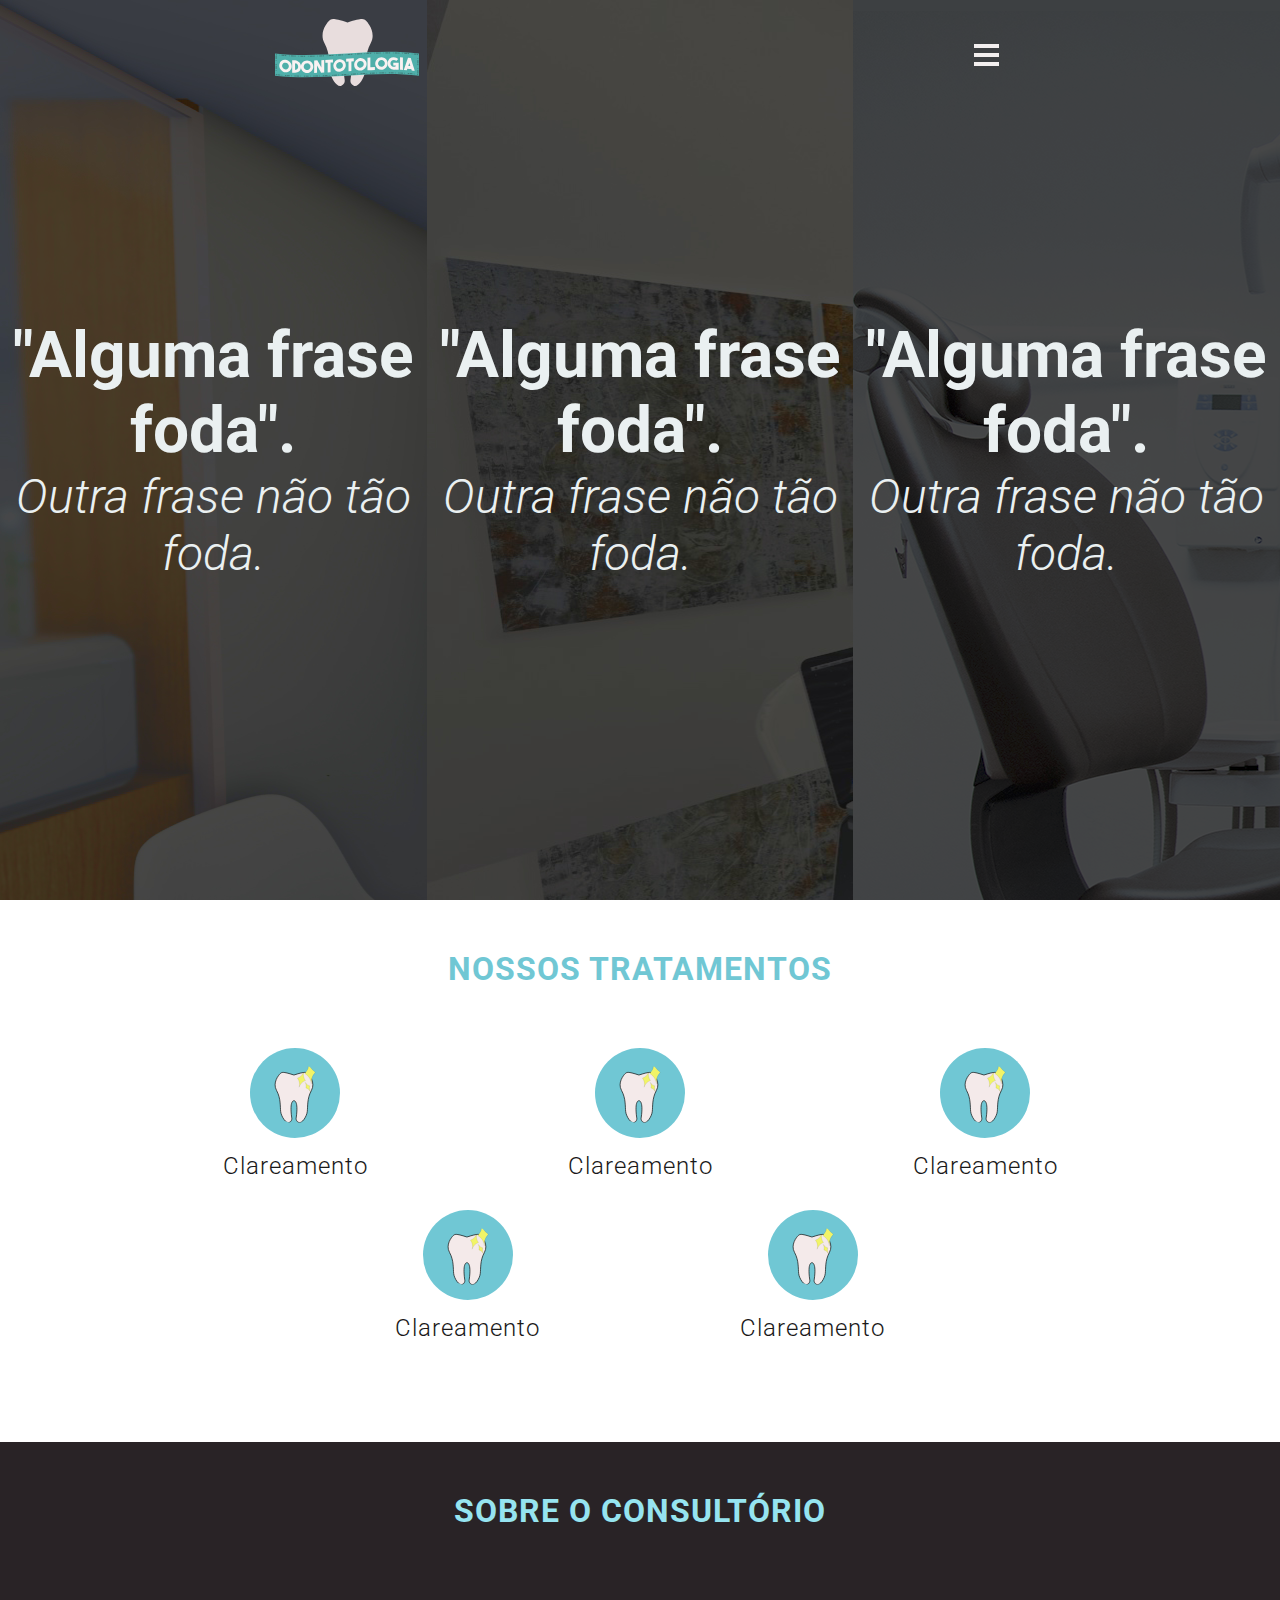
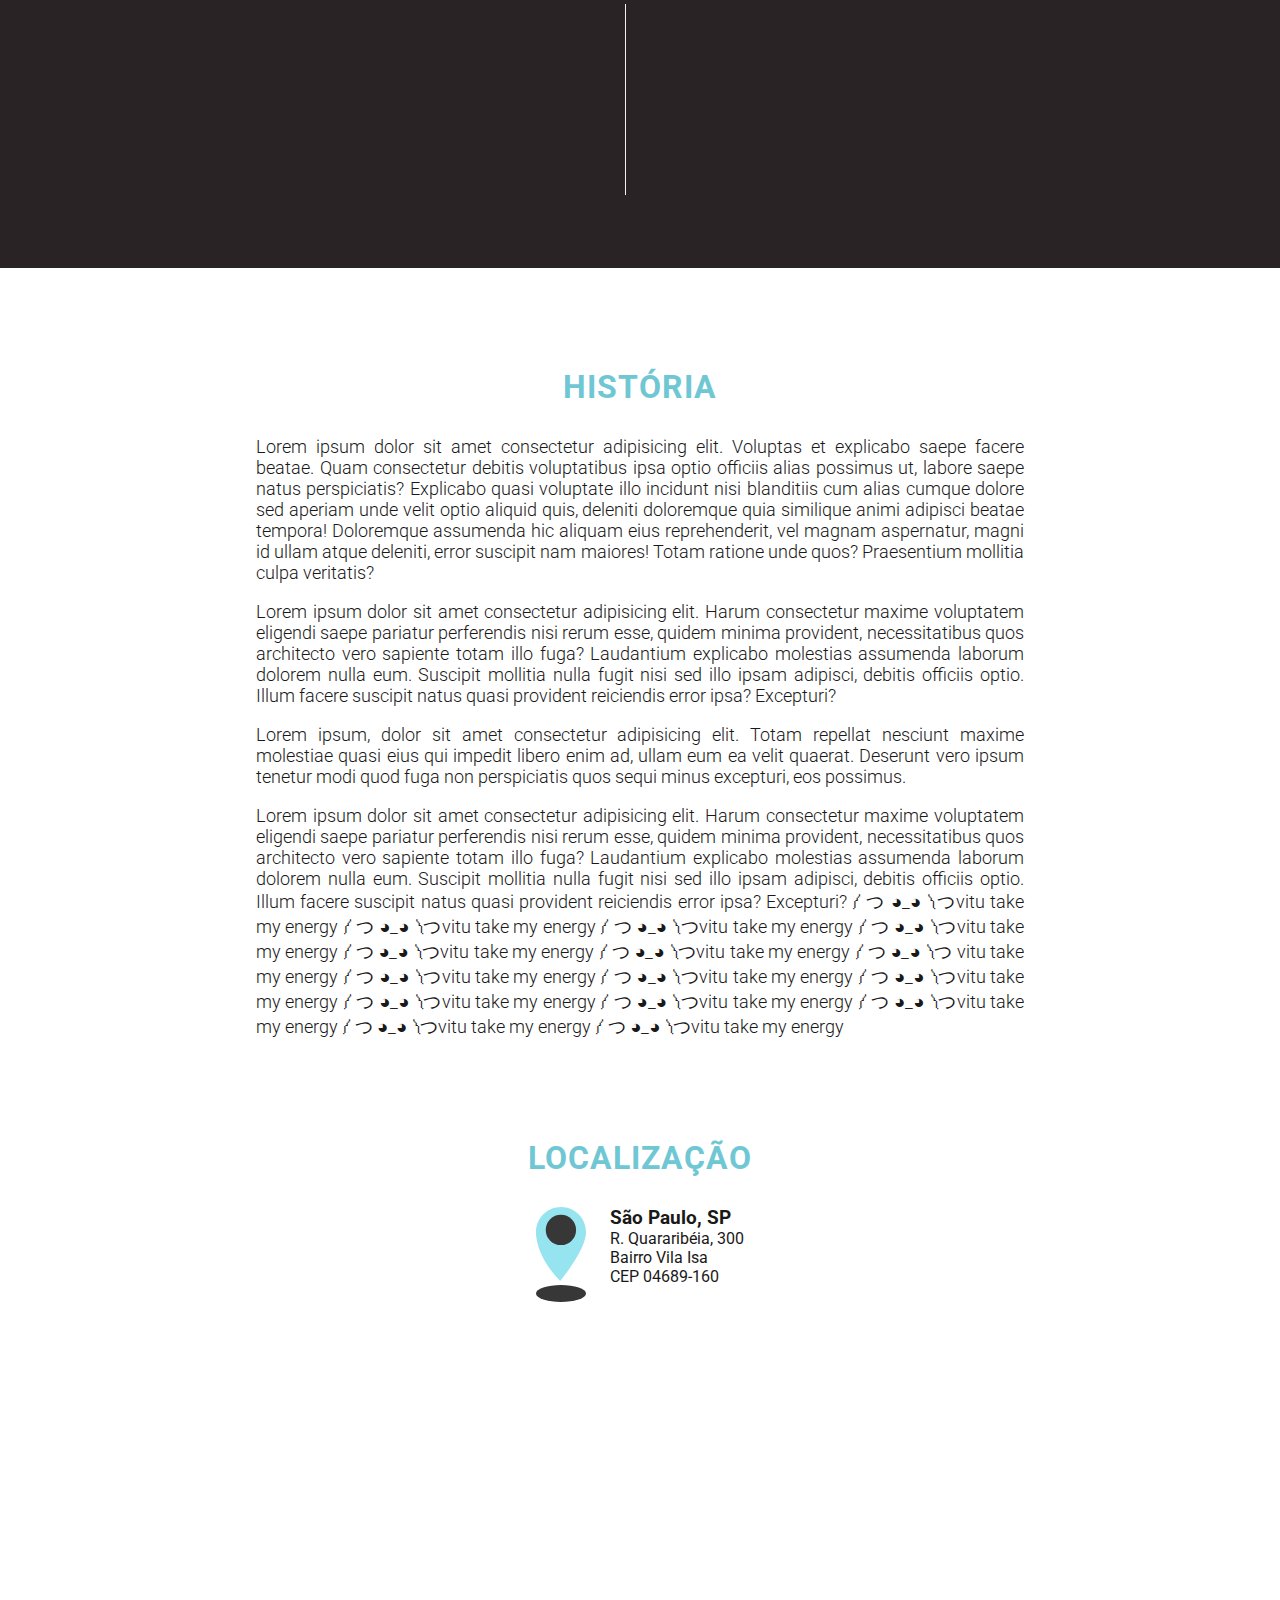
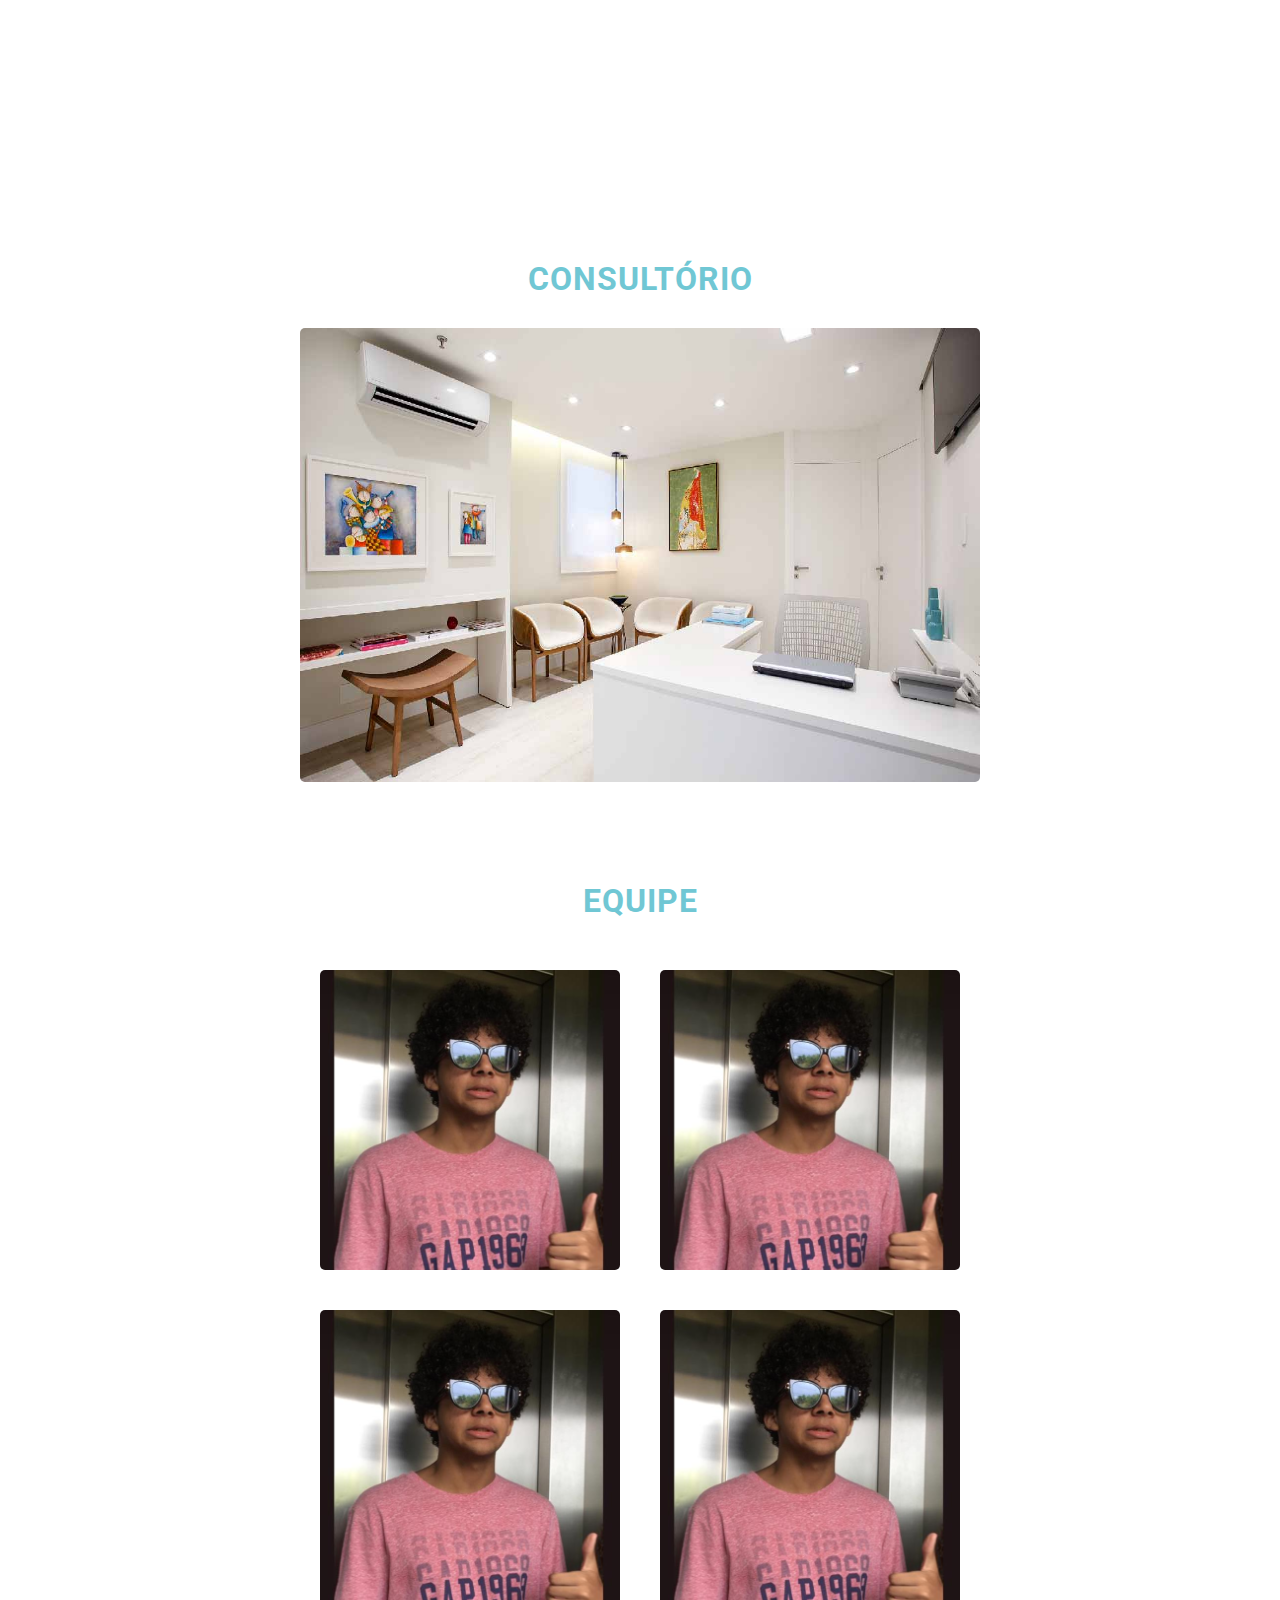
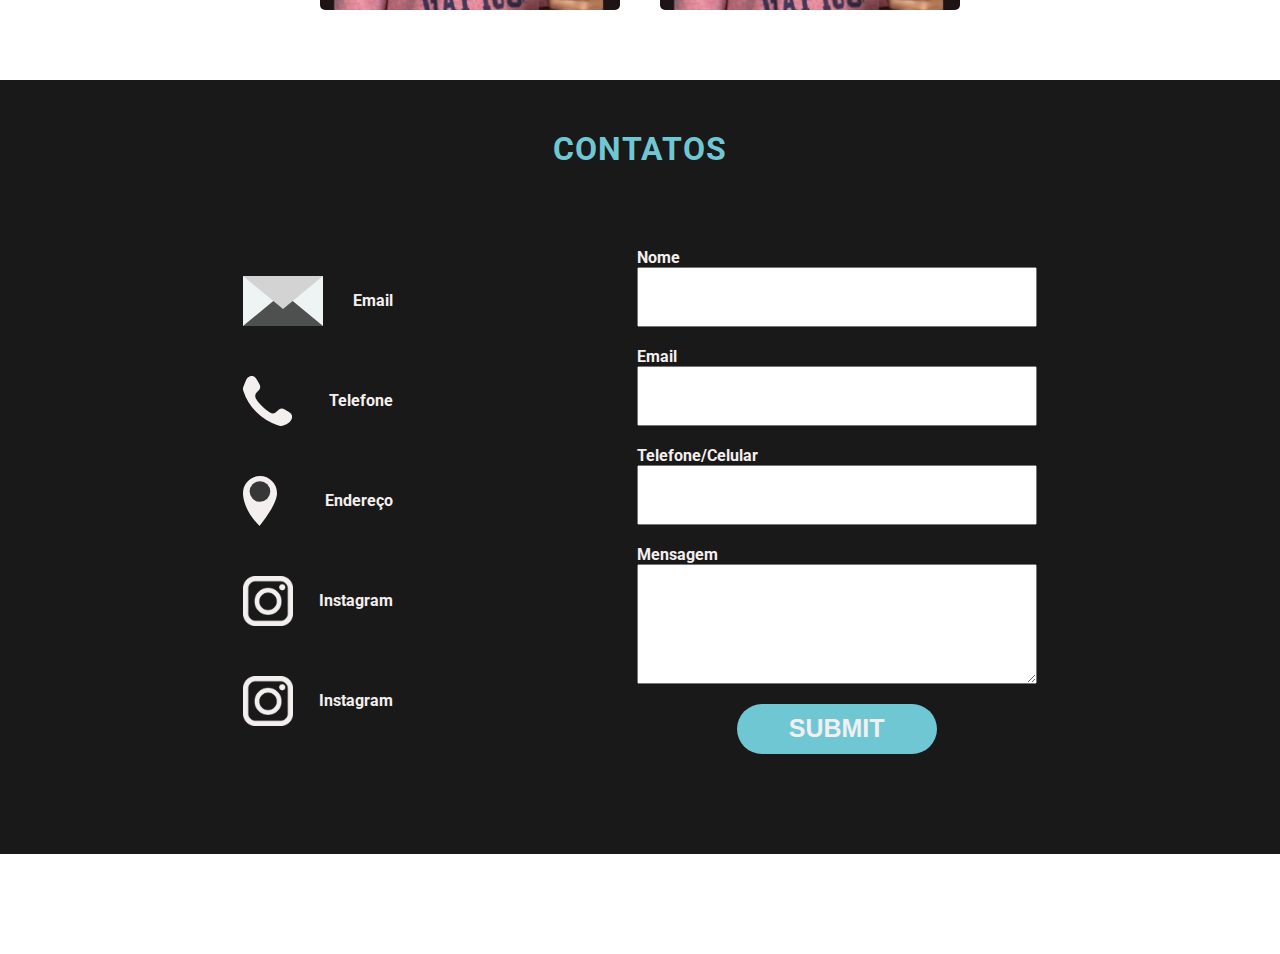
==== index.html @ 05b312ca "tentando fzer o carousel do inicio, mas falhando miseravelmente" ====
<!DOCTYPE html>
<html lang="pt-br">
<head>
    <meta charset="UTF-8">
    <meta http-equiv="X-UA-Compatible" content="IE=edge">
    <meta name="viewport" content="width=device-width, initial-scale=1.0">
    <title>Consultório Odontológico</title>

    <!--Roboto font import-->
    <link rel="preconnect" href="https://fonts.googleapis.com">
    <link rel="preconnect" href="https://fonts.gstatic.com" crossorigin>
    <link href="https://fonts.googleapis.com/css2?family=Roboto:wght@300;400;500;700;900&display=swap" rel="stylesheet">

    <!--Import CSS-->
    <link rel="stylesheet" href="./styles/style.css">

    <!--Favicons-->
    <link rel="apple-touch-icon" sizes="180x180" href="./img/icons/apple-touch-icon.png">
    <link rel="icon" type="image/png" sizes="32x32" href="./img/icons/favicon-32x32.png">
    <link rel="icon" type="image/png" sizes="16x16" href="./img/icons/favicon-16x16.png">
    <link rel="manifest" href="./img/icons/site.webmanifest">
</head>
<body>


    <!--Menu e carousel-->
    <header class="header" id="header">

        <!--Backgroung menu inicial-->
        <div class="header___img">
            <div class="header___img___container"  id="slide-1">
                <div class="header___img___container___frase">
                    <h3>"Alguma frase foda".</h3>
                    <p><i>Outra frase não tão foda.</i></p>
                </div>
            </div>

            <div class="header___img___container" id="slide-2">
                <div class="header___img___container___frase">
                    <h3>"Alguma frase foda".</h3>
                    <p><i>Outra frase não tão foda.</i></p>
                </div>
            </div>

            <div class="header___img___container" id="slide-3">
                <div class="header___img___container___frase">
                    <h3>"Alguma frase foda".</h3>
                    <p><i>Outra frase não tão foda.</i></p>
                </div>
            </div>
        </div>


        <!--Menu-->
        <nav class="header___container">

            <!--LOGO-->
            <div class="header___logo">
                <a href="#"><img src="./img/logo.svg" alt="logo"></a>
            </div>

            <!--Mobile-->
            <button class="header___hamburger hide-for-desktop">
                <span></span>
                <span></span>
                <span></span>
            </button>

            <!--PC-->
            <div class="header___menu hide-for-mobile brightness">
                <ul>
                    <li>
                        <a href="#header" class="header___menu___items">INICIO</a>
                    </li>
                    <li>
                        <a href="#tratamentos" class="header___menu___items">TRATAMENTOS</a>
                    </li>
                    <li>
                        <a href="#sobre" class="header___menu___items">SOBRE</a>
                    </li>
                    <li>
                        <a href="#localizacao" class="header___menu___items">LOCALIZAÇÃO</a>
                    </li>
                    <li>
                        <a href="#consultorio" class="header___menu___items">CONSULTÓRIO</a>
                    </li>
                    <li>
                        <a href="#equipe" class="header___menu___items">EQUIPE</a>
                    </li>
                    <li>
                        <a href="#contatos" class="header___menu___items">CONTATO</a>
                    </li>
                    <li class="header___menu___li">
                        <a href="https://web.whatsapp.com/" target="_blank" class="header___menu___button"><img src="./img/whatsapp-logo-2020.svg" alt="logo whatsapp"></a>
                    </li>
                </ul>
            </div>
        </nav>

        <!--Hamburger box-->
        <div class="animate-out hamburger___menu">
            <a href="#header">INICIO</a>
            <a href="#tratamentos">TRATAMENTOS</a>
            <a href="#sobre">SOBRE</a>
            <a href="#localizacao">LOCALIZAÇÕES</a>
            <a href="#consultorio">CONSULTÓRIO</a>
            <a href="#equipe">EQUIPE</a>
            <a href="#contatos">CONTATO</a>
            <span class="hamburger___menu___button"><img src="./img/whatsapp-logo-2020.svg" alt="logo whatsapp"></span>
        </div>

    </header>


    <!--Nossos tratamentos-->
    <section class="tratamentos container-margin" id="tratamentos">

        
        <h2 class="subtitles">NOSSOS TRATAMENTOS</h2>
            
        <div class="tratamentos___items height-out opacity-out">
            <div class="tratamentos___items___lines">
                <div class="tratamentos___items___container">
                    <img src="./img/tratamentos_clareamento.svg" alt="tratamento do tipo clareamento">
                    <h3>Clareamento</h3>
                </div>

                <div class="tratamentos___items___container">
                    <img src="./img/tratamentos_clareamento.svg" alt="tratamento do tipo clareamento">
                    <h3>Clareamento</h3>
                </div>

                <div class="tratamentos___items___container">
                    <img src="./img/tratamentos_clareamento.svg" alt="tratamento do tipo clareamento">
                    <h3>Clareamento</h3>
                </div>
            </div>

            <div class="tratamentos___items___lines">
                <div class="tratamentos___items___container">
                    <img src="./img/tratamentos_clareamento.svg" alt="tratamento do tipo clareamento">
                    <h3>Clareamento</h3>
                </div>

                <div class="tratamentos___items___container">
                    <img src="./img/tratamentos_clareamento.svg" alt="tratamento do tipo clareamento">
                    <h3>Clareamento</h3>
                </div>
            </div>
        </div>
    </section>


    <!--Sobre-->
    <section class="sobre container-margin" id="sobre">
        <h2 class="subtitles">SOBRE O CONSULTÓRIO</h2>

        <main class="sobre___container">

            <div class="sobre___container___items">
                <h3 class="sobre-out-t">OBJETIVO</h3>
                <p class="rotate-out">
                    Lorem ipsum dolor sit amet consectetur adipisicing elit. 
                    Repellat praesentium sequi doloremque doloribus quos 
                    necessitatibus vel laudantium eos maiores, accusamus deleniti? 
                </p>
            </div>

            <div class="sobre___hr">
                <div class="sobre___hr___items"></div>
            </div>

            <div class="sobre___container___items">
                <h3 class="sobre-out-t">QUALIDADES</h3>
                <ul class="rotate-out">
                    <li>Lorem, ipsum dolor.</li>
                    <li>Lorem ipsum dolor sit amet.</li>
                    <li>Lorem, ipsum.</li>
                    <li>Lorem, ipsum dolor.</li>
                    <li>Lorem ipsum dolor sit.</li>
                </ul>
            </div>

        </main>
    </section>

    <!--História-->
    <section class="historia container-margin" id="historia">

        <h2 class="subtitles">HISTÓRIA</h2>

        <div class="historia___container">
            <p>
                Lorem ipsum dolor sit amet consectetur adipisicing elit. Voluptas et explicabo saepe facere beatae. 
                Quam consectetur debitis voluptatibus ipsa optio officiis alias possimus ut, labore saepe natus 
                perspiciatis? Explicabo quasi voluptate illo incidunt nisi blanditiis cum alias cumque dolore sed 
                aperiam unde velit optio aliquid quis, deleniti doloremque quia similique animi adipisci beatae 
                tempora! Doloremque assumenda hic aliquam eius reprehenderit, vel magnam aspernatur, magni id 
                ullam atque deleniti, error suscipit nam maiores! Totam ratione unde quos? Praesentium mollitia 
                culpa veritatis?
            </p>
            <p>
                Lorem ipsum dolor sit amet consectetur adipisicing elit. Harum consectetur maxime voluptatem 
                eligendi saepe pariatur perferendis nisi rerum esse, quidem minima provident, necessitatibus quos
                architecto vero sapiente totam illo fuga? Laudantium explicabo molestias assumenda laborum dolorem
                nulla eum. Suscipit mollitia nulla fugit nisi sed illo ipsam adipisci, debitis officiis optio. 
                Illum facere suscipit natus quasi provident reiciendis error ipsa? Excepturi?
            </p>
            <p>
                Lorem ipsum, dolor sit amet consectetur adipisicing elit. Totam repellat nesciunt maxime molestiae 
                quasi eius qui impedit libero enim ad, ullam eum ea velit quaerat. Deserunt vero ipsum tenetur modi 
                quod fuga non perspiciatis quos sequi minus excepturi, eos possimus.
            </p>
            <p>
                Lorem ipsum dolor sit amet consectetur adipisicing elit. Harum consectetur maxime voluptatem 
                eligendi saepe pariatur perferendis nisi rerum esse, quidem minima provident, necessitatibus quos
                architecto vero sapiente totam illo fuga? Laudantium explicabo molestias assumenda laborum dolorem
                nulla eum. Suscipit mollitia nulla fugit nisi sed illo ipsam adipisci, debitis officiis optio. 
                Illum facere suscipit natus quasi provident reiciendis error ipsa? Excepturi?
                ༼ つ ◕_◕ ༽つvitu take my energy ༼ つ ◕_◕ ༽つvitu take my energy ༼ つ ◕_◕ ༽つvitu take my energy ༼ つ 
                ◕_◕ ༽つvitu take my energy ༼ つ ◕_◕ ༽つvitu take my energy ༼ つ ◕_◕ ༽つvitu take my energy ༼ つ ◕_◕ ༽つ
                vitu take my energy ༼ つ ◕_◕ ༽つvitu take my energy ༼ つ ◕_◕ ༽つvitu take my energy ༼ つ ◕_◕ ༽つvitu take 
                my energy ༼ つ ◕_◕ ༽つvitu take my energy ༼ つ ◕_◕ ༽つvitu take my energy ༼ つ ◕_◕ ༽つvitu take my energy 
                ༼ つ ◕_◕ ༽つvitu take my energy ༼ つ ◕_◕ ༽つvitu take my energy
            </p>
        </div>
    </section>

    
    <!--Localização-->
    <section class="localizacao container-margin" id="localizacao">
        <h2 class="subtitles">LOCALIZAÇÃO</h2>

        <div class="localizacao___container">
            <div class="localizacao___container___endereco">
                <div class="localizacao___container___endereco___icon">
                    <img id="map-icon" class="map-icon-down" src="./img/icon-map.svg" alt="icone do mapa">
                    <img id="map-shadow" src="./img/icon-map-shadow.svg" alt="icone do mapa">
                </div>
                <div class="localizacao___container___endereco___text">
                    <h3 class="cidade">São Paulo, SP</h3>
                    <p>R. Quararibéia, 300</p>
                    <p>Bairro Vila Isa</p>
                    <p>CEP 04689-160</p>
                </div>
            </div>

            <div class="localizacao___container___mapa">
                <iframe src="https://www.google.com/maps/embed?pb=!1m18!1m12!1m3!1d913.5373364547875!2d-46.69156932433409!3d-23.67061659962254!2m3!1f0!2f0!3f0!3m2!1i1024!2i768!4f13.1!3m3!1m2!1s0x94ce503d09a0d063%3A0x1cc22e2011b72412!2sR.%20Quararib%C3%A9ia%2C%20300%20-%20Vila%20Isa%2C%20S%C3%A3o%20Paulo%20-%20SP%2C%2004689-160!5e0!3m2!1spt-BR!2sbr!4v1630361424422!5m2!1spt-BR!2sbr" allowfullscreen="" loading="lazy"></iframe>
            </div>
        </div>
    </section>

    <!--Consultório-->
    
    <section class="consultorio container-margin" id="consultorio">
        <h2 class="subtitles">CONSULTÓRIO</h2>
        <div class="consultorio___container">
            <div class="consultorio___container___items">
               <div class="consultorio___container___items___carousel">
                   <div class="consultorio___container___items___carousel___imgs" id="consultorio___container___items___carousel___imgs">
                       <img src="./img/consultorio_carousel_1.jpg" alt="imagem do consultorio">
                       <img src="./img/consultorio_carousel_2.jpg" alt="imagem do consultorio">
                       <img src="./img/consultorio_carousel_3.jpg" alt="imagem do consultorio">
                   </div>
               </div>
            </div>
        </div>
    </section>
    

    <!--Equipe-->
    <section class="equipe" id="equipe">
        <h2 class="subtitles">EQUIPE</h2>

        <div class="equipe___container">
            <div class="equipe___container___items">
                <!--Primeiro médico-->
                <div class="equipe___container___items___membro">
                    <div class="equipe___container___items___membro___descricao">
                        <h4>VITU</h4>
                        <div class="equipe___container___items___membro___descricao___hr"></div>
                        <p>Lorem ipsum dolor sit amet consectetur adipisicing elit. Eaque dolor voluptas ipsam blanditiis mollitia minus!</p>

                        <div class="equipe___container___items___membro___descricao___contato">
                            <a href="#"><img src="./img/whatsapp-logo-2020.svg" alt="contato whatsapp"></a>
                        </div>
                    </div>
                </div>
                <!--Segundo médico-->
                <div class="equipe___container___items___membro">
                    <div class="equipe___container___items___membro___descricao">
                        <h4>VITU</h4>
                        <div class="equipe___container___items___membro___descricao___hr"></div>
                        <p>Lorem ipsum dolor sit amet consectetur adipisicing elit. Eaque dolor voluptas ipsam blanditiis mollitia minus!</p>

                        <div class="equipe___container___items___membro___descricao___contato">
                            <a href="#"><img src="./img/whatsapp-logo-2020.svg" alt="contato whatsapp"></a>
                        </div>
                    </div>
                </div>
            </div>

            <div class="equipe___container___items">
                <!--Terceiro médico-->
                <div class="equipe___container___items___membro">
                    <div class="equipe___container___items___membro___descricao">
                        <h4>VITU</h4>
                        <div class="equipe___container___items___membro___descricao___hr"></div>
                        <p>Lorem ipsum dolor sit amet consectetur adipisicing elit. Eaque dolor voluptas ipsam blanditiis mollitia minus!</p>

                        <div class="equipe___container___items___membro___descricao___contato">
                            <a href="#"><img src="./img/whatsapp-logo-2020.svg" alt="contato whatsapp"></a>
                        </div>
                    </div>
                </div>
                <!--Quarto médico-->
                <div class="equipe___container___items___membro">
                    <div class="equipe___container___items___membro___descricao">
                        <h4>VITU</h4>
                        <div class="equipe___container___items___membro___descricao___hr"></div>
                        <p>Lorem ipsum dolor sit amet consectetur adipisicing elit. Eaque dolor voluptas ipsam blanditiis mollitia minus!</p>

                        <div class="equipe___container___items___membro___descricao___contato">
                            <a href="#"><img src="./img/whatsapp-logo-2020.svg" alt="contato whatsapp"></a>
                        </div>
                    </div>
                </div>
            </div>
        </div>
    </section>

    <!--Footer-->
    <footer class="contatos container-margin" id="contatos">
        <h2 class="subtitles">CONTATOS</h2>

        <!--Redes Sociais e Telefone-->
        <div class="contatos___container">
            <div class="contatos___container___redes-sociais">
                <a href="#" class="contatos___container___redes-sociais___items">
                    <img src="./img/icon-email.svg" alt="">
                    <h4>Email</h4>
                </a>
                <a href="#" class="contatos___container___redes-sociais___items">
                    <img src="./img/icon-telephone.svg" alt="">
                    <h4>Telefone</h4>
                </a>
                <a href="#" class="contatos___container___redes-sociais___items">
                    <img src="./img/icon-map_2.svg" alt="">
                    <h4>Endereço</h4>
                </a>
                <a href="https://instatram.com/" class="contatos___container___redes-sociais___items">
                    <img src="./img/insta_logo.png" alt="logo instagram">
                    <h4>Instagram</h4>
                </a>
                <a href="https://instatram.com/" class="contatos___container___redes-sociais___items">
                    <img src="./img/insta_logo.png" alt="logo instagram">
                    <h4>Instagram</h4>
                </a>
            </div>

            <!--Forms-->
            <forms class = "contatos___container___forms" action="form.php" method="get">
                <div class="contatos___container___forms___items">
                    <label>Nome</label>
                    <input type="text">
                </div>

                <div class="contatos___container___forms___items">
                    <label>Email</label>
                    <input type="email">
                </div>

                <div class="contatos___container___forms___items">
                    <label>Telefone/Celular</label>
                    <input type="tel">
                </div>

                <div class="contatos___container___forms___items">
                    <label>Mensagem</label>
                    <textarea name="forms"></textarea>
                </div>

                <div>
                    <input type="submit" class="contatos___container___forms___items___submit">
                </div>
            </forms>
        </div>
    </footer>


    <!--Import JS-->
    <script src="./js/app.js"></script>
   
</body>
</html>
---- styles/style.css ----
.animate-in {
  visibility: visible;
  opacity: 100%;
  -webkit-transform: translateX(0);
          transform: translateX(0);
}

/*@keyframes animate-in{
    from{
        visibility: hidden;
    }

    1%{
        visibility: visible;
        opacity: 0%;
    }

    to{
        visibility: visible;
        opacity: 100%;
    }

}*/
.animate-out {
  visibility: hidden;
  opacity: 0%;
  -webkit-transform: translateX(100vw);
          transform: translateX(100vw);
}

/*@keyframes animate-out{
    from{
        visibility: visible;
        opacity: 100%;
    }

    99%{
        visibility: visible;
    }

    to{
        visibility: hidden;
        opacity: 0%;
    }
}*/
.background-in {
  background-color: #70c7d4;
  -webkit-backface-visibility: visible;
          backface-visibility: visible;
}

.background-out {
  -webkit-backface-visibility: hidden;
          backface-visibility: hidden;
}

.tratamentos-in {
  -webkit-transform: translateY(0);
          transform: translateY(0);
  opacity: 100%;
}

.tratamentos-out {
  -webkit-transform: translateY(-160px);
          transform: translateY(-160px);
  opacity: 0%;
}

.sobre-in-t {
  -webkit-transform: translateY(0);
          transform: translateY(0);
  opacity: 100%;
  -webkit-transition: all 1s ease-out;
  transition: all 1s ease-out;
}

.sobre-out-t {
  -webkit-transform: translateY(-150px);
          transform: translateY(-150px);
  opacity: 0%;
  -webkit-transition: all 1s ease-out;
  transition: all 1s ease-out;
}

.rotate-in {
  -webkit-transform: rotateY(0);
          transform: rotateY(0);
  opacity: 100%;
  -webkit-transition: all 1s ease-out;
  transition: all 1s ease-out;
}

.rotate-out {
  -webkit-transform: rotateY(90deg);
          transform: rotateY(90deg);
  opacity: 0%;
  -webkit-transition: all 1s ease-out;
  transition: all 1s ease-out;
}

.map-icon-up {
  -webkit-transform: translateY(-20px);
          transform: translateY(-20px);
}

.map-icon-down {
  -webkit-transform: translateY(0);
          transform: translateY(0);
}

.map-shadow-up {
  -webkit-transform: scale(100%);
          transform: scale(100%);
}

.map-shadow-down {
  -webkit-transform: scale(85%);
          transform: scale(85%);
}

.hamburger-btn-close-span-1-down {
  -webkit-transform: translateY(9px) rotateZ(45deg);
          transform: translateY(9px) rotateZ(45deg);
}

.hamburger-btn-close-span-2-opacity {
  opacity: 0;
}

.hamburger-btn-close-span-3-up {
  -webkit-transform: translateY(-9px) rotateZ(-45deg);
          transform: translateY(-9px) rotateZ(-45deg);
}

.consultorio-carousel {
  -webkit-transform: translateX(-680px);
          transform: translateX(-680px);
  -webkit-transition: 1s ease-in-out;
  transition: 1s ease-in-out;
}

*, *::before, *::after {
  -webkit-box-sizing: border-box;
          box-sizing: border-box;
}

html {
  scroll-behavior: smooth;
}

body {
  margin: 0;
  padding: 0;
  font-size: 100%;
  max-width: 100vw;
  overflow-x: hidden;
  font-family: 'Roboto', sans-serif;
  color: #1a1919;
}

body a {
  text-decoration: none;
  color: #1a1919;
}

body ul li {
  list-style: none;
}

body ::-moz-selection {
  background: #70c7d4;
  color: #eb506a;
}

body ::selection {
  background: #70c7d4;
  color: #eb506a;
}

h1, h2, h3, h4, p {
  margin: 0;
  padding: 0;
}

button {
  background: none;
  border: none;
}

button:hover {
  cursor: pointer;
}

.subtitles {
  letter-spacing: 0.0625rem;
  font-size: 2rem;
  color: #70c7d4;
  margin-bottom: 1.875rem;
  text-align: center;
}

.container-margin {
  margin: 3.125rem 0 6.25rem 0;
}

@media (max-width: 1310px) {
  .hide-for-mobile {
    display: none;
  }
}

@media (min-width: 1311px) {
  .hide-for-desktop {
    display: none;
  }
}

.brightness {
  -webkit-filter: brightness(200%);
          filter: brightness(200%);
}

.header {
  height: 100vh;
  /*display: flex;
    flex-wrap: wrap;*/
}

.header nav {
  position: fixed;
  z-index: 2;
  top: 0;
  right: 0;
  left: 0;
}

.header___container {
  display: -webkit-box;
  display: -ms-flexbox;
  display: flex;
  -ms-flex-pack: distribute;
      justify-content: space-around;
  -webkit-box-align: center;
      -ms-flex-align: center;
          align-items: center;
  height: 11vh;
  -webkit-transition: 0.6s ease-out;
  transition: 0.6s ease-out;
  padding: 3.125rem 0 2.5rem 0;
}

.header___logo img {
  width: 9rem;
}

.header___menu ul {
  display: -webkit-box;
  display: -ms-flexbox;
  display: flex;
  -webkit-box-align: center;
      -ms-flex-align: center;
          align-items: center;
}

.header___menu ul > li:not(:first-child) {
  padding-left: 1.875rem;
}

.header___menu___items {
  font-weight: 700;
  font-size: 0.9375rem;
  letter-spacing: 0.2rem;
  -webkit-transition: all 0.5s;
  transition: all 0.5s;
  color: #f3efef;
}

.header___menu___items:hover {
  font-size: larger;
  color: #245f68;
}

.header___menu___button img {
  height: 3.75rem;
  padding: 0.9375rem;
  -webkit-transition: height 0.3s;
  transition: height 0.3s;
}

.header___menu___button img:hover {
  height: 4.0625rem;
}

.header___hamburger > span {
  display: block;
  height: 0.25rem;
  width: 1.5625rem;
  background: #f3efef;
  -webkit-transition: all 0.3s ease-out;
  transition: all 0.3s ease-out;
}

.header___hamburger > span:not(:last-child) {
  margin-bottom: 0.3125rem;
}

.header___img {
  display: -webkit-box;
  display: -ms-flexbox;
  display: flex;
  overflow: hidden;
}

.header___img___container {
  height: 100vh;
  width: 100vw;
  overflow: hidden;
  display: -webkit-box;
  display: -ms-flexbox;
  display: flex;
  -webkit-box-align: center;
      -ms-flex-align: center;
          align-items: center;
  -webkit-box-pack: center;
      -ms-flex-pack: center;
          justify-content: center;
}

.header___img___container___frase {
  display: -webkit-box;
  display: -ms-flexbox;
  display: flex;
  -webkit-box-orient: vertical;
  -webkit-box-direction: normal;
      -ms-flex-direction: column;
          flex-direction: column;
  text-align: center;
  -webkit-box-pack: center;
      -ms-flex-pack: center;
          justify-content: center;
  -webkit-box-align: center;
      -ms-flex-align: center;
          align-items: center;
  color: #eaf0f1;
}

.header___img___container___frase > h3 {
  font-size: 4rem;
  font-weight: bolder;
}

.header___img___container___frase > p {
  font-size: 3rem;
  font-weight: 300;
}

#slide-1 {
  background-image: url(../img/consultorio.jpg);
  background-blend-mode: color;
  background-color: rgba(22, 22, 22, 0.781);
}

#slide-2 {
  background-image: url(../img/consultorio2.jpg);
  background-blend-mode: color;
  background-color: rgba(22, 22, 22, 0.781);
}

#slide-3 {
  background-image: url(../img/consultorio3.jpg);
  background-blend-mode: darken;
  background-color: rgba(22, 22, 22, 0.781);
}

.hamburger___menu {
  position: fixed;
  top: 15vh;
  left: 0;
  right: 0;
  margin: 0 5vw;
  background-color: white;
  padding: 2.5rem 0 2.5rem 0;
  border-radius: 1.25rem;
  display: -webkit-box;
  display: -ms-flexbox;
  display: flex;
  -webkit-box-shadow: 1.25rem 1.25rem 6.25rem #1a1919, -1.25rem 1.25rem 6.25rem #1a1919;
          box-shadow: 1.25rem 1.25rem 6.25rem #1a1919, -1.25rem 1.25rem 6.25rem #1a1919;
  -webkit-box-orient: vertical;
  -webkit-box-direction: normal;
      -ms-flex-direction: column;
          flex-direction: column;
  -webkit-box-align: center;
      -ms-flex-align: center;
          align-items: center;
  -webkit-transition: 0.5s;
  transition: 0.5s;
  z-index: 2;
}

.hamburger___menu___button > img {
  height: 3rem;
  -webkit-filter: brightness(5%);
          filter: brightness(5%);
}

.hamburger___menu > a {
  -webkit-transition: all 0.6s ease-in-out;
  transition: all 0.6s ease-in-out;
}

.hamburger___menu > a:not(:last-child) {
  padding-bottom: 1.25rem;
}

.hamburger___menu > a:hover {
  color: #70c7d4;
}

.tratamentos {
  display: -webkit-box;
  display: -ms-flexbox;
  display: flex;
  -webkit-box-orient: vertical;
  -webkit-box-direction: normal;
      -ms-flex-direction: column;
          flex-direction: column;
  -webkit-box-align: center;
      -ms-flex-align: center;
          align-items: center;
  text-align: center;
}

@media (max-width: 1100px) {
  .tratamentos {
    margin-left: 0;
    margin-right: 0;
  }
}

.tratamentos___items {
  display: -webkit-box;
  display: -ms-flexbox;
  display: flex;
  -webkit-box-orient: vertical;
  -webkit-box-direction: normal;
      -ms-flex-direction: column;
          flex-direction: column;
  -webkit-box-align: center;
      -ms-flex-align: center;
          align-items: center;
  width: 70vw;
  -webkit-transition: all 1s ease-in-out;
  transition: all 1s ease-in-out;
}

.tratamentos___items___lines {
  display: -webkit-box;
  display: -ms-flexbox;
  display: flex;
  -webkit-box-align: center;
      -ms-flex-align: center;
          align-items: center;
}

@media (max-width: 1100px) {
  .tratamentos___items___lines {
    -webkit-box-orient: vertical;
    -webkit-box-direction: normal;
        -ms-flex-direction: column;
            flex-direction: column;
    -webkit-box-align: center;
        -ms-flex-align: center;
            align-items: center;
    width: 100vw;
  }
}

.tratamentos___items___container {
  margin: 1.875rem 6.25rem 0 6.25rem;
}

.tratamentos___items___container img {
  height: 5.625rem;
  width: 5.625rem;
  padding: 0.9375rem;
  margin-bottom: 0.625rem;
  -webkit-transition: background-color 0.5s, -webkit-transform 1s;
  transition: background-color 0.5s, -webkit-transform 1s;
  transition: transform 1s, background-color 0.5s;
  transition: transform 1s, background-color 0.5s, -webkit-transform 1s;
  background: #70c7d4;
  border-radius: 50%;
}

.tratamentos___items___container img:hover {
  -webkit-transform: rotate(45deg);
          transform: rotate(45deg);
  background-color: #245f68;
}

.tratamentos___items___container h3 {
  font-weight: 300;
  letter-spacing: 0.0625rem;
  font-size: 1.5rem;
}

.sobre {
  display: -webkit-box;
  display: -ms-flexbox;
  display: flex;
  -webkit-box-orient: vertical;
  -webkit-box-direction: normal;
      -ms-flex-direction: column;
          flex-direction: column;
  -webkit-box-align: center;
      -ms-flex-align: center;
          align-items: center;
  background: url(../img/odontologia.png);
  background-blend-mode: soft-light;
  background-color: rgba(11, 5, 8, 0.877);
  background-size: cover;
  background-attachment: fixed;
  padding: 3.125rem 0;
}

.sobre > h2 {
  margin-bottom: 3.125rem;
  color: #96e4f0;
}

.sobre___hr {
  display: -webkit-box;
  display: -ms-flexbox;
  display: flex;
  -webkit-box-align: center;
      -ms-flex-align: center;
          align-items: center;
}

.sobre___hr___items {
  margin-right: 1.875rem;
  height: 80%;
  width: 0.0625rem;
  background-color: #f3efef;
}

@media (max-width: 1100px) {
  .sobre___hr___items {
    margin: 0;
    height: 0.0625rem;
    width: 100%;
  }
}

.sobre___container {
  display: -webkit-box;
  display: -ms-flexbox;
  display: flex;
  -webkit-box-pack: center;
      -ms-flex-pack: center;
          justify-content: center;
  border-right: 0.625rem #1a1919;
  color: #f3efef;
}

@media (max-width: 1100px) {
  .sobre___container {
    -webkit-box-orient: vertical;
    -webkit-box-direction: normal;
        -ms-flex-direction: column;
            flex-direction: column;
    justify-items: center;
  }
}

.sobre___container___items {
  text-align: center;
  margin-right: 4.6875rem;
  margin-left: 4.6875rem;
  width: 18.75rem;
}

@media (max-width: 1100px) {
  .sobre___container___items {
    margin: 4.6875rem 0 4.6875rem 0;
  }
}

.sobre___container___items > h3 {
  font-weight: 900;
  font-size: 1.5rem;
}

.sobre___container___items > p {
  max-width: 18.75rem;
  margin-top: 1.25rem;
  font-size: 1.2rem;
  letter-spacing: 0.125rem;
  line-height: 1.7rem;
  font-weight: 300;
}

.sobre___container___items > ul {
  text-align: left;
  padding: 0;
}

.sobre___container___items > ul li {
  list-style-type: disc;
  font-size: 1.2rem;
  letter-spacing: 0.125rem;
  line-height: 1.7rem;
  font-weight: 300;
}

.sobre___container___items > ul li:not(:last-child) {
  padding-bottom: 0.3125rem;
}

.historia {
  display: -webkit-box;
  display: -ms-flexbox;
  display: flex;
  -webkit-box-orient: vertical;
  -webkit-box-direction: normal;
      -ms-flex-direction: column;
          flex-direction: column;
  -webkit-box-align: center;
      -ms-flex-align: center;
          align-items: center;
}

.historia___container {
  max-width: 60vw;
  text-align: justify;
}

@media (max-width: 1100px) {
  .historia___container {
    max-width: 80vw;
  }
}

.historia___container p {
  font-size: 1.15rem;
  font-weight: 300;
}

.historia___container p:not(:last-child) {
  padding-bottom: 2vh;
}

.localizacao {
  display: -webkit-box;
  display: -ms-flexbox;
  display: flex;
  -webkit-box-orient: vertical;
  -webkit-box-direction: normal;
      -ms-flex-direction: column;
          flex-direction: column;
  -webkit-box-align: center;
      -ms-flex-align: center;
          align-items: center;
}

.localizacao___container {
  display: -webkit-box;
  display: -ms-flexbox;
  display: flex;
  -webkit-box-orient: vertical;
  -webkit-box-direction: normal;
      -ms-flex-direction: column;
          flex-direction: column;
  -webkit-box-align: center;
      -ms-flex-align: center;
          align-items: center;
  -webkit-box-pack: center;
      -ms-flex-pack: center;
          justify-content: center;
}

.localizacao___container___endereco {
  display: -webkit-box;
  display: -ms-flexbox;
  display: flex;
}

.localizacao___container___endereco___text {
  padding-left: 1.5rem;
}

.localizacao___container___endereco___icon {
  width: 50px;
}

.localizacao___container___endereco___icon > img {
  -webkit-transition: 1.5s ease-in-out;
  transition: 1.5s ease-in-out;
}

.localizacao___container___endereco___icon:nth-child(2) {
  width: 40px;
}

.localizacao___container___mapa {
  width: 99vw;
}

.localizacao___container___mapa > iframe {
  width: 99vw;
  height: 50vh;
  border: 0;
}

.consultorio___container___items {
  display: -webkit-box;
  display: -ms-flexbox;
  display: flex;
  -webkit-box-pack: center;
      -ms-flex-pack: center;
          justify-content: center;
}

.consultorio___container___items___carousel {
  display: -webkit-box;
  display: -ms-flexbox;
  display: flex;
  width: 42.5rem;
  border-radius: 5px;
  overflow: hidden;
}

@media (max-width: 1100px) {
  .consultorio___container___items___carousel {
    width: 100vw;
    border-radius: 0px;
  }
}

.consultorio___container___items___carousel___imgs {
  display: -webkit-box;
  display: -ms-flexbox;
  display: flex;
  -webkit-box-pack: center;
      -ms-flex-pack: center;
          justify-content: center;
  -webkit-transition: 1.5s ease-in-out;
  transition: 1.5s ease-in-out;
}

.consultorio___container___items___carousel___imgs > img {
  width: 42.5rem;
  margin: 0;
  padding: 0;
}

@media (max-width: 1100px) {
  .consultorio___container___items___carousel___imgs > img {
    width: 100vw;
  }
}

.equipe___container {
  display: -webkit-box;
  display: -ms-flexbox;
  display: flex;
  -webkit-box-orient: vertical;
  -webkit-box-direction: normal;
      -ms-flex-direction: column;
          flex-direction: column;
  -webkit-box-align: center;
      -ms-flex-align: center;
          align-items: center;
}

.equipe___container___items {
  display: -webkit-box;
  display: -ms-flexbox;
  display: flex;
}

@media (max-width: 1100px) {
  .equipe___container___items {
    -webkit-box-orient: vertical;
    -webkit-box-direction: normal;
        -ms-flex-direction: column;
            flex-direction: column;
    margin: 0;
  }
}

.equipe___container___items___membro {
  text-align: center;
  color: #f3efef;
  margin: 20px;
}

@media (max-width: 1100px) {
  .equipe___container___items___membro {
    -webkit-box-orient: vertical;
    -webkit-box-direction: normal;
        -ms-flex-direction: column;
            flex-direction: column;
    margin: 0 0 20px 0;
  }
}

.equipe___container___items___membro___descricao {
  display: -webkit-box;
  display: -ms-flexbox;
  display: flex;
  -webkit-box-orient: vertical;
  -webkit-box-direction: normal;
      -ms-flex-direction: column;
          flex-direction: column;
  -webkit-box-align: center;
      -ms-flex-align: center;
          align-items: center;
  -webkit-box-pack: center;
      -ms-flex-pack: center;
          justify-content: center;
  height: 300px;
  width: 300px;
  padding: 30px;
  z-index: 0;
  background-image: url(../img/vitu.jpg);
  background-color: none;
  background-blend-mode: darken;
  background-size: 300px;
  border-radius: 5px;
  -webkit-transition: all 0.6s ease-in-out;
  transition: all 0.6s ease-in-out;
}

.equipe___container___items___membro___descricao > h4 {
  font-weight: 800;
  letter-spacing: 2px;
  font-size: 1.2rem;
  -webkit-transition: all 0.6s ease-out;
  transition: all 0.6s ease-out;
  visibility: hidden;
  -webkit-transform: translateY(-50px);
          transform: translateY(-50px);
  opacity: 0;
}

.equipe___container___items___membro___descricao > p {
  margin-top: 10px;
  letter-spacing: 2px;
  font-weight: 300;
  text-transform: uppercase;
  -webkit-transition: all 0.6s ease-out;
  transition: all 0.6s ease-out;
  visibility: hidden;
  opacity: 0;
  -webkit-transform: rotateY(90deg);
          transform: rotateY(90deg);
}

.equipe___container___items___membro___descricao a img {
  height: 30px;
  border-radius: 5px;
  margin-top: 20px;
  visibility: visible;
  -webkit-transition: all 0.6s ease-out;
  transition: all 0.6s ease-out;
  -webkit-transform: translateY(50px);
          transform: translateY(50px);
  opacity: 0;
}

.equipe___container___items___membro___descricao a img:first-child {
  margin-right: 5px;
}

.equipe___container___items___membro___descricao:hover {
  background-color: rgba(11, 5, 8, 0.877);
}

.equipe___container___items___membro___descricao:hover > h4 {
  visibility: visible;
  opacity: 100;
  -webkit-transform: translateY(0);
          transform: translateY(0);
}

.equipe___container___items___membro___descricao:hover > p {
  visibility: visible;
  opacity: 100;
  -webkit-transform: rotateY(0deg);
          transform: rotateY(0deg);
}

.equipe___container___items___membro___descricao:hover img {
  visibility: visible;
  opacity: 100%;
  -webkit-transform: translateY(0);
          transform: translateY(0);
}

.equipe___container___items___membro___descricao:hover > .equipe___container___items___membro___descricao___hr {
  visibility: visible;
  opacity: 100%;
}

.equipe___container___items___membro___descricao___hr {
  margin-top: 0.5rem;
  height: 1px;
  width: 60%;
  background-color: #f3efef;
  visibility: hidden;
  opacity: 0;
  -webkit-transition: all 1s ease-out;
  transition: all 1s ease-out;
}

.contatos {
  background-color: #1a1919;
  padding-bottom: 6.25rem;
}

.contatos h2 {
  padding: 3.125rem 0;
}

.contatos___container {
  display: -webkit-box;
  display: -ms-flexbox;
  display: flex;
  -webkit-box-pack: space-evenly;
      -ms-flex-pack: space-evenly;
          justify-content: space-evenly;
  -webkit-box-align: center;
      -ms-flex-align: center;
          align-items: center;
  color: #f3efef;
}

@media (max-width: 800px) {
  .contatos___container {
    -webkit-box-orient: vertical;
    -webkit-box-direction: normal;
        -ms-flex-direction: column;
            flex-direction: column;
  }
}

@media (max-width: 800px) {
  .contatos___container___redes-sociais {
    padding-bottom: 6.25rem;
  }
}

.contatos___container___redes-sociais___items {
  display: -webkit-box;
  display: -ms-flexbox;
  display: flex;
  -webkit-box-orient: horizontal;
  -webkit-box-direction: normal;
      -ms-flex-direction: row;
          flex-direction: row;
  -webkit-box-align: center;
      -ms-flex-align: center;
          align-items: center;
  -webkit-box-pack: justify;
      -ms-flex-pack: justify;
          justify-content: space-between;
  color: #f3efef;
  width: 150px;
}

.contatos___container___redes-sociais___items img {
  height: 3.125rem;
  margin-right: 1.25rem;
}

.contatos___container___redes-sociais___items:not(:last-child) {
  padding-bottom: 3.125rem;
}

.contatos___container___forms {
  display: -webkit-box;
  display: -ms-flexbox;
  display: flex;
  -webkit-box-orient: vertical;
  -webkit-box-direction: normal;
      -ms-flex-direction: column;
          flex-direction: column;
  -webkit-box-align: center;
      -ms-flex-align: center;
          align-items: center;
}

.contatos___container___forms___items {
  display: -webkit-box;
  display: -ms-flexbox;
  display: flex;
  -webkit-box-orient: vertical;
  -webkit-box-direction: normal;
      -ms-flex-direction: column;
          flex-direction: column;
}

@media (max-width: 800px) {
  .contatos___container___forms___items {
    -webkit-box-align: center;
        -ms-flex-align: center;
            align-items: center;
  }
}

.contatos___container___forms___items:not(:last-child) {
  padding-bottom: 1.25rem;
}

.contatos___container___forms___items > label {
  font-weight: 700;
}

.contatos___container___forms___items > input {
  font-size: 2.5rem;
  width: 25rem;
  height: 3.75rem;
}

@media (max-width: 800px) {
  .contatos___container___forms___items > input {
    width: 70vw;
  }
}

.contatos___container___forms___items > textarea {
  width: 400px;
  height: 120px;
}

@media (max-width: 800px) {
  .contatos___container___forms___items > textarea {
    width: 70vw;
  }
}

.contatos___container___forms___items___submit {
  border: none;
  height: 50px;
  width: 200px;
  border-radius: 50px;
  background-color: #70c7d4;
  font-size: 25px;
  color: #f3efef;
  font-weight: 600;
  text-transform: uppercase;
  -webkit-transition: all 1s;
  transition: all 1s;
}

.contatos___container___forms___items___submit:hover {
  cursor: pointer;
  background-color: #245f68;
}
/*# sourceMappingURL=style.css.map */
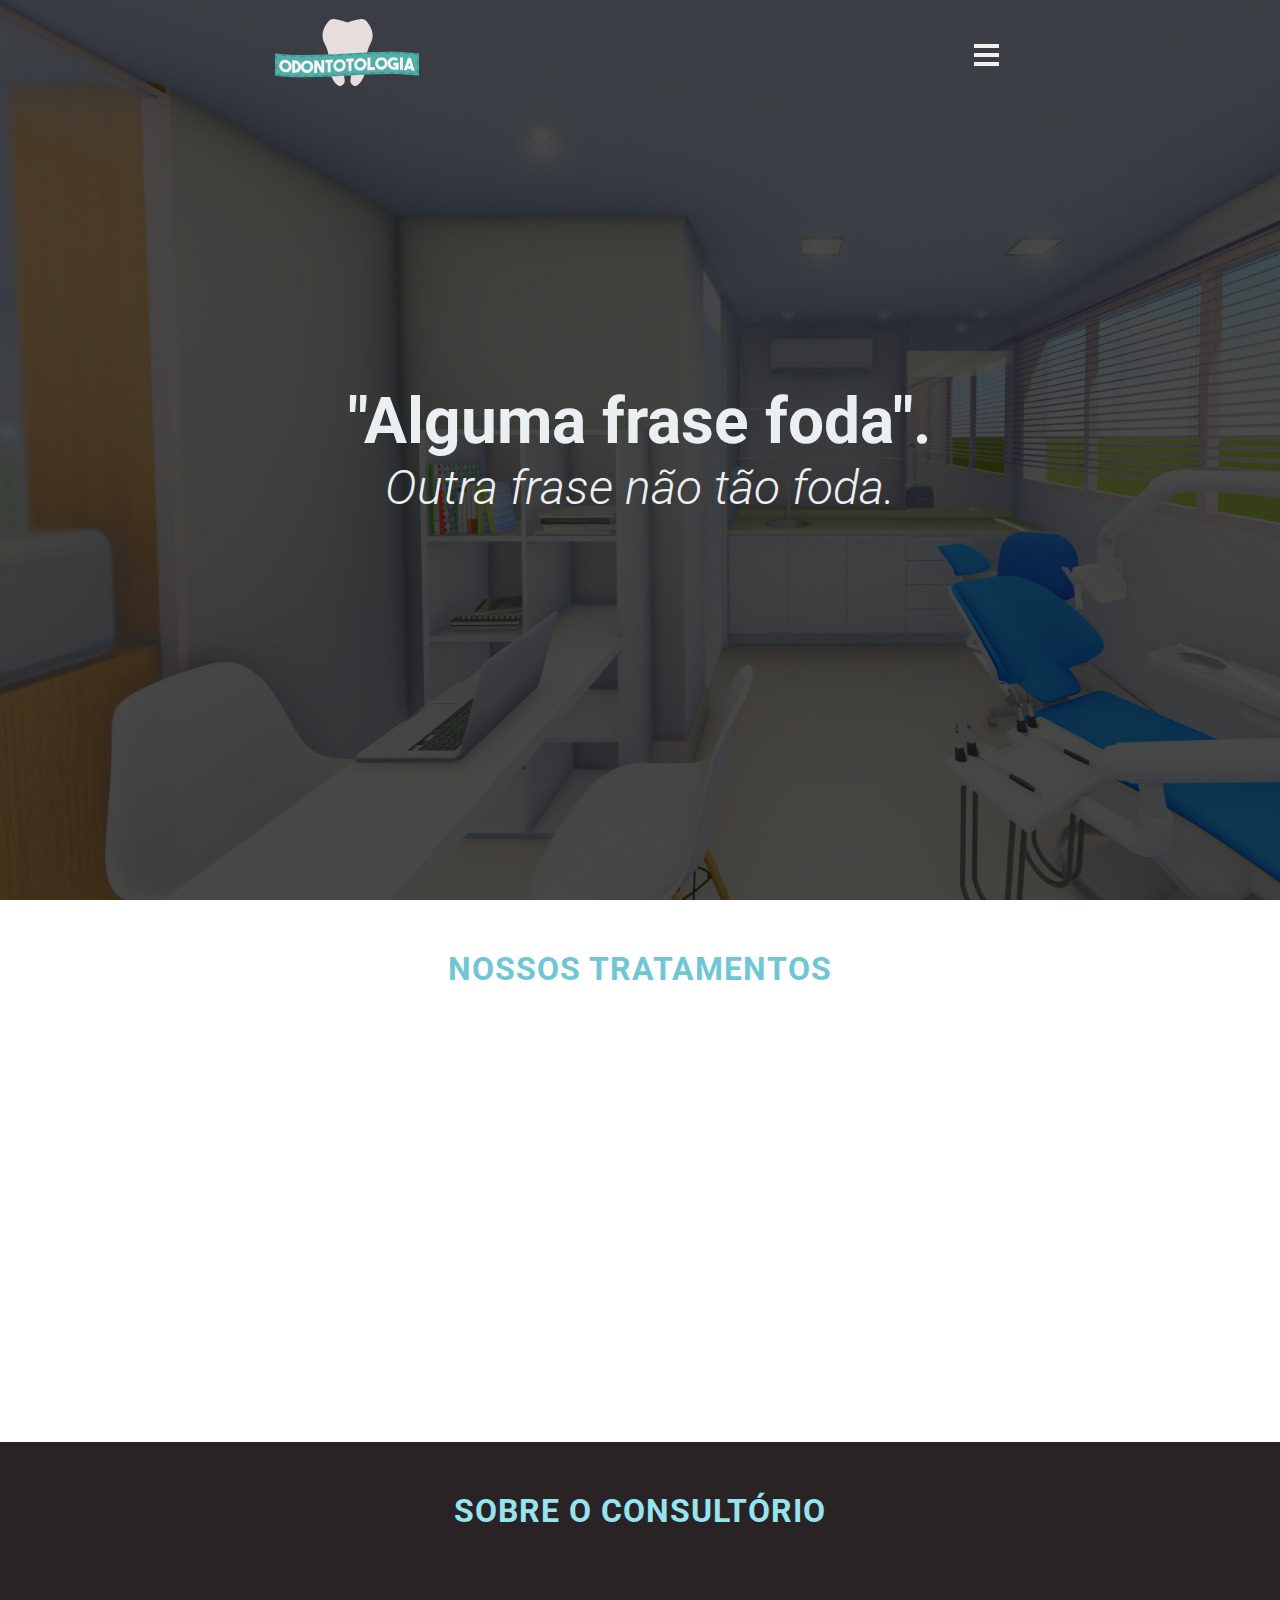
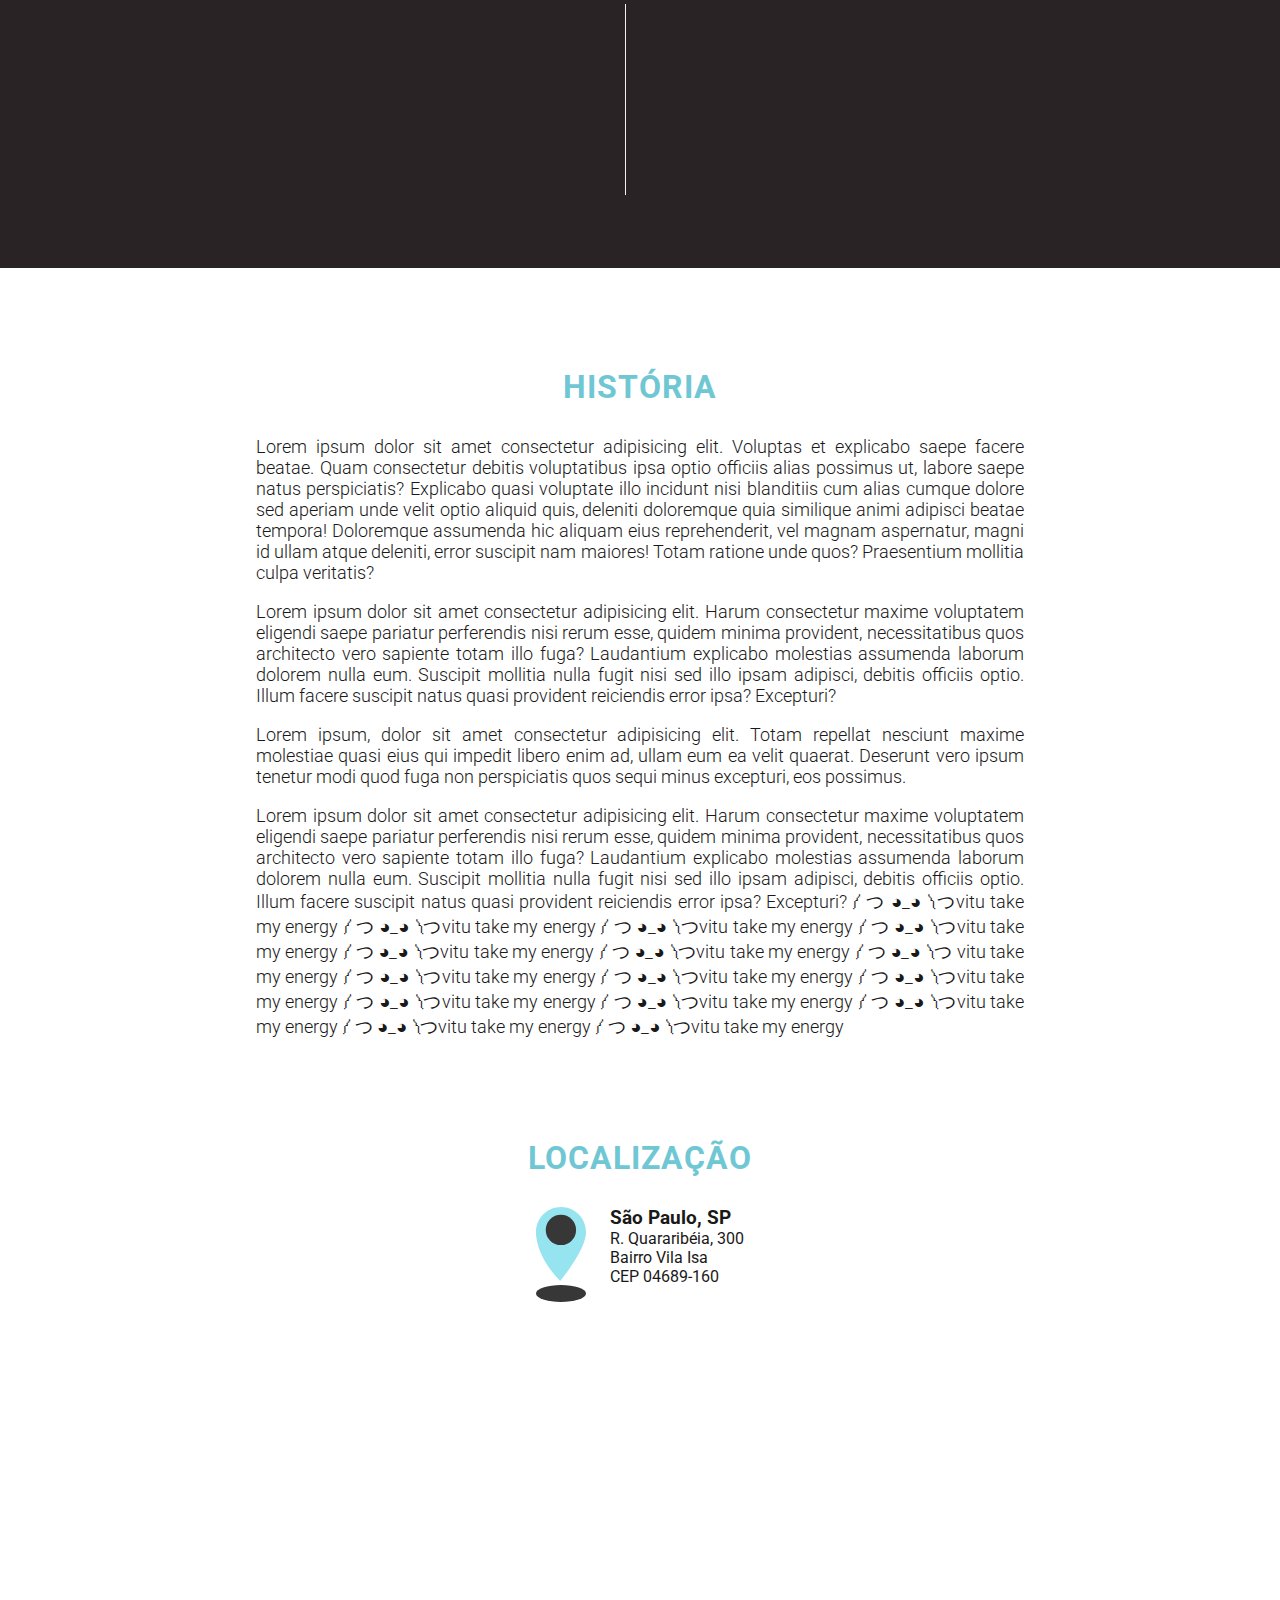
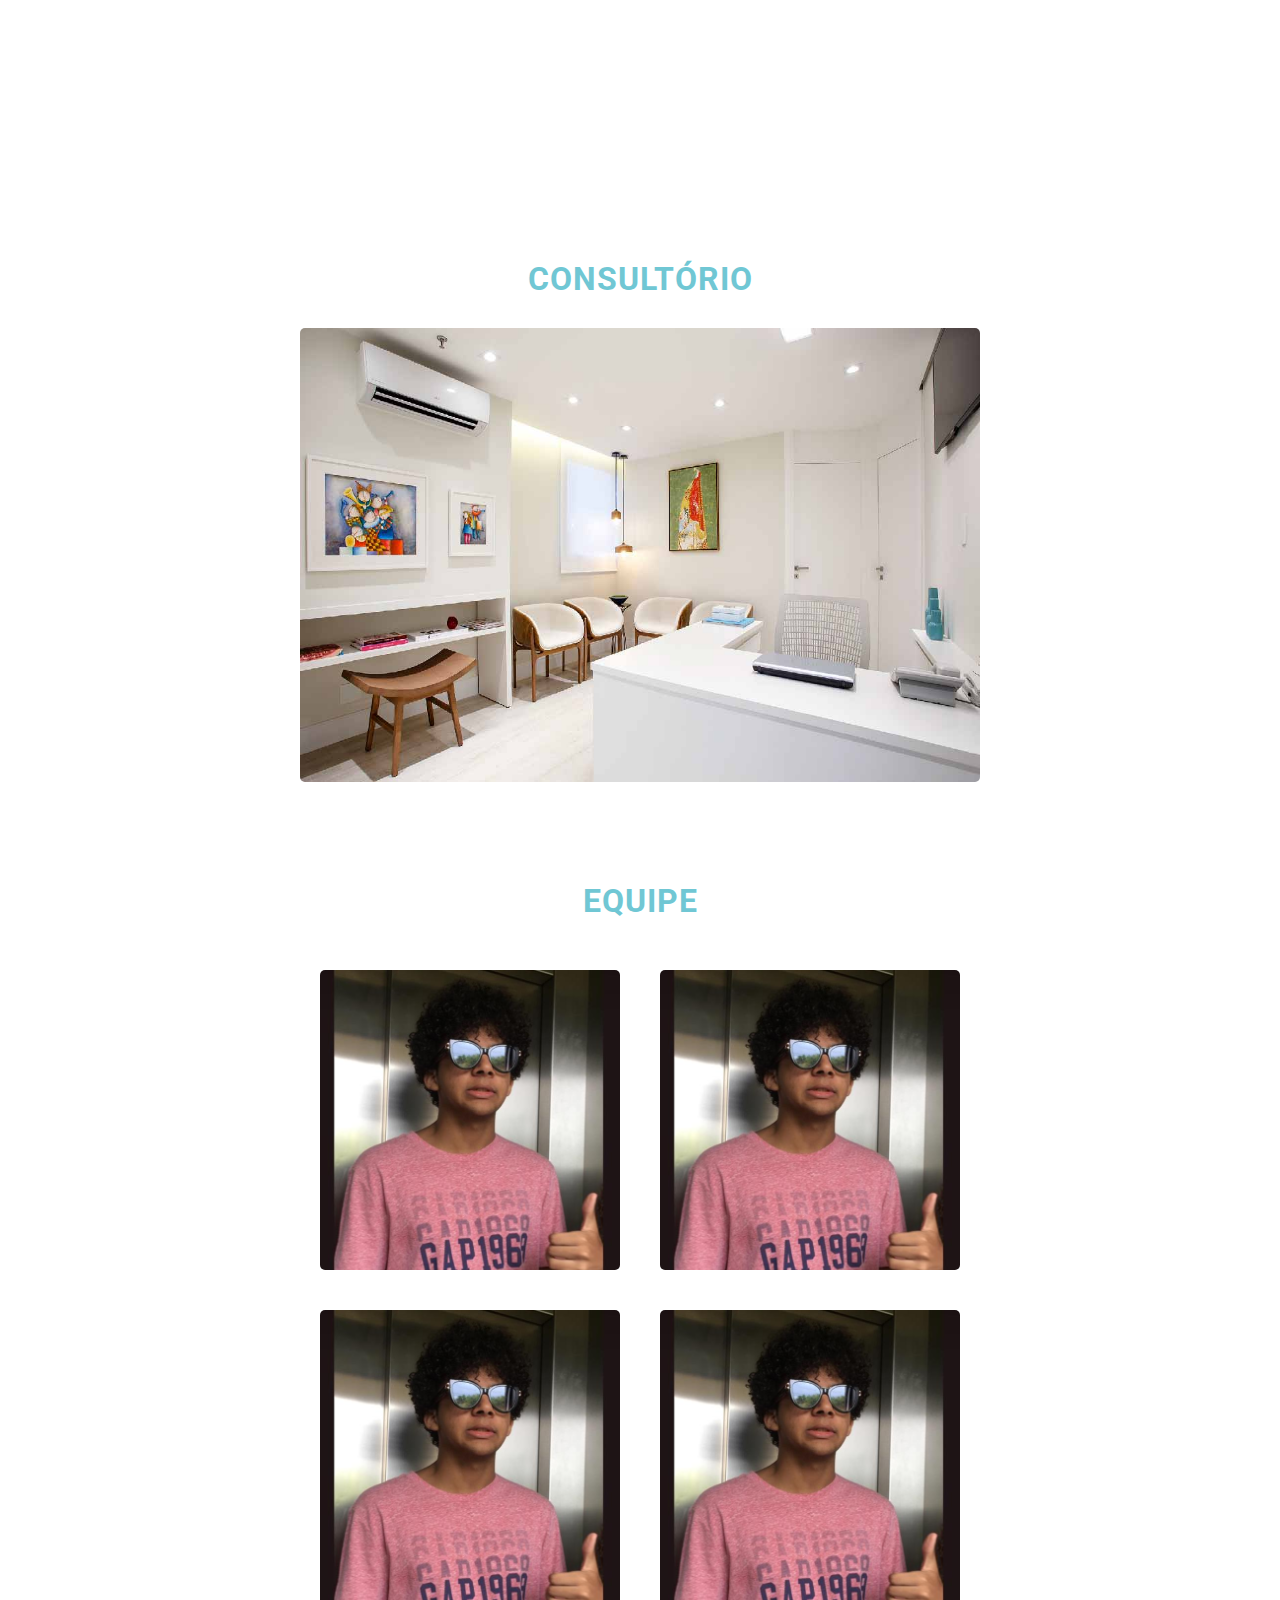
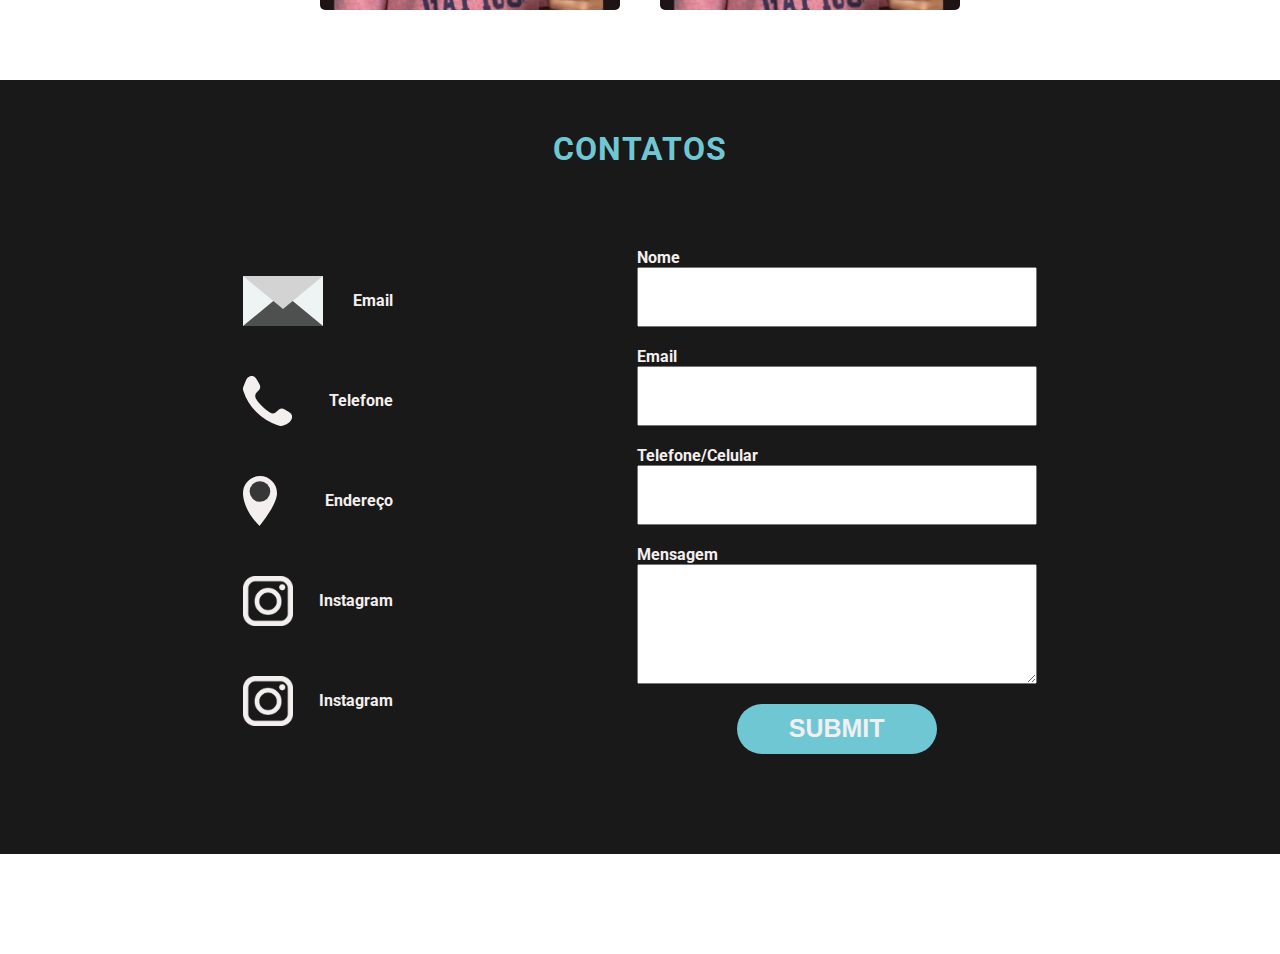
==== commit 747487ad: "Projeto quase finalizado" ====
--- a/index.html
+++ b/index.html
@@ -37,8 +37,8 @@
 
             <div class="header___img___container" id="slide-2">
                 <div class="header___img___container___frase">
-                    <h3>"Alguma frase foda".</h3>
-                    <p><i>Outra frase não tão foda.</i></p>
+                    <h3>"Frase de efeito".</h3>
+                    <p><i>Frase não tão efetiva.</i></p>
                 </div>
             </div>
 
@@ -118,7 +118,7 @@
         
         <h2 class="subtitles">NOSSOS TRATAMENTOS</h2>
             
-        <div class="tratamentos___items height-out opacity-out">
+        <div class="tratamentos___items tratamentos-out">
             <div class="tratamentos___items___lines">
                 <div class="tratamentos___items___container">
                     <img src="./img/tratamentos_clareamento.svg" alt="tratamento do tipo clareamento">
--- a/styles/style.css
+++ b/styles/style.css
@@ -222,6 +222,7 @@
 
 .header {
   height: 100vh;
+  overflow: hidden;
   /*display: flex;
     flex-wrap: wrap;*/
 }
@@ -308,13 +309,14 @@
   display: -webkit-box;
   display: -ms-flexbox;
   display: flex;
-  overflow: hidden;
+  width: 300%;
+  -webkit-transition: all 2s ease-in-out;
+  transition: all 2s ease-in-out;
 }
 
 .header___img___container {
   height: 100vh;
   width: 100vw;
-  overflow: hidden;
   display: -webkit-box;
   display: -ms-flexbox;
   display: flex;
@@ -358,18 +360,21 @@
   background-image: url(../img/consultorio.jpg);
   background-blend-mode: color;
   background-color: rgba(22, 22, 22, 0.781);
+  background-size: cover;
 }
 
 #slide-2 {
   background-image: url(../img/consultorio2.jpg);
   background-blend-mode: color;
   background-color: rgba(22, 22, 22, 0.781);
+  background-size: cover;
 }
 
 #slide-3 {
   background-image: url(../img/consultorio3.jpg);
   background-blend-mode: darken;
   background-color: rgba(22, 22, 22, 0.781);
+  background-size: cover;
 }
 
 .hamburger___menu {
@@ -379,7 +384,7 @@
   right: 0;
   margin: 0 5vw;
   background-color: white;
-  padding: 2.5rem 0 2.5rem 0;
+  padding: 2.5rem 0;
   border-radius: 1.25rem;
   display: -webkit-box;
   display: -ms-flexbox;
@@ -393,15 +398,15 @@
   -webkit-box-align: center;
       -ms-flex-align: center;
           align-items: center;
-  -webkit-transition: 0.5s;
-  transition: 0.5s;
+  -webkit-transition: 0.5s ease-out;
+  transition: 0.5s ease-out;
   z-index: 2;
 }
 
 .hamburger___menu___button > img {
   height: 3rem;
-  -webkit-filter: brightness(5%);
-          filter: brightness(5%);
+  -webkit-filter: brightness(10%);
+          filter: brightness(10%);
 }
 
 .hamburger___menu > a {
@@ -431,7 +436,7 @@
   text-align: center;
 }
 
-@media (max-width: 1100px) {
+@media (max-width: 900px) {
   .tratamentos {
     margin-left: 0;
     margin-right: 0;
@@ -463,7 +468,7 @@
           align-items: center;
 }
 
-@media (max-width: 1100px) {
+@media (max-width: 900px) {
   .tratamentos___items___lines {
     -webkit-box-orient: vertical;
     -webkit-box-direction: normal;
@@ -545,7 +550,7 @@
   background-color: #f3efef;
 }
 
-@media (max-width: 1100px) {
+@media (max-width: 900px) {
   .sobre___hr___items {
     margin: 0;
     height: 0.0625rem;
@@ -564,7 +569,7 @@
   color: #f3efef;
 }
 
-@media (max-width: 1100px) {
+@media (max-width: 900px) {
   .sobre___container {
     -webkit-box-orient: vertical;
     -webkit-box-direction: normal;
@@ -581,7 +586,7 @@
   width: 18.75rem;
 }
 
-@media (max-width: 1100px) {
+@media (max-width: 900px) {
   .sobre___container___items {
     margin: 4.6875rem 0 4.6875rem 0;
   }
@@ -636,7 +641,7 @@
   text-align: justify;
 }
 
-@media (max-width: 1100px) {
+@media (max-width: 900px) {
   .historia___container {
     max-width: 80vw;
   }
@@ -691,7 +696,7 @@
 }
 
 .localizacao___container___endereco___icon {
-  width: 50px;
+  width: 3.125rem;
 }
 
 .localizacao___container___endereco___icon > img {
@@ -780,7 +785,7 @@
   display: flex;
 }
 
-@media (max-width: 1100px) {
+@media (max-width: 900px) {
   .equipe___container___items {
     -webkit-box-orient: vertical;
     -webkit-box-direction: normal;
@@ -796,7 +801,7 @@
   margin: 20px;
 }
 
-@media (max-width: 1100px) {
+@media (max-width: 900px) {
   .equipe___container___items___membro {
     -webkit-box-orient: vertical;
     -webkit-box-direction: normal;
@@ -937,7 +942,7 @@
   color: #f3efef;
 }
 
-@media (max-width: 800px) {
+@media (max-width: 900px) {
   .contatos___container {
     -webkit-box-orient: vertical;
     -webkit-box-direction: normal;
@@ -946,7 +951,7 @@
   }
 }
 
-@media (max-width: 800px) {
+@media (max-width: 900px) {
   .contatos___container___redes-sociais {
     padding-bottom: 6.25rem;
   }
@@ -967,7 +972,7 @@
       -ms-flex-pack: justify;
           justify-content: space-between;
   color: #f3efef;
-  width: 150px;
+  width: 9.375rem;
 }
 
 .contatos___container___redes-sociais___items img {
@@ -1002,7 +1007,7 @@
           flex-direction: column;
 }
 
-@media (max-width: 800px) {
+@media (max-width: 900px) {
   .contatos___container___forms___items {
     -webkit-box-align: center;
         -ms-flex-align: center;
@@ -1024,18 +1029,18 @@
   height: 3.75rem;
 }
 
-@media (max-width: 800px) {
+@media (max-width: 900px) {
   .contatos___container___forms___items > input {
     width: 70vw;
   }
 }
 
 .contatos___container___forms___items > textarea {
-  width: 400px;
-  height: 120px;
-}
-
-@media (max-width: 800px) {
+  width: 25rem;
+  height: 7.5rem;
+}
+
+@media (max-width: 900px) {
   .contatos___container___forms___items > textarea {
     width: 70vw;
   }
@@ -1043,16 +1048,16 @@
 
 .contatos___container___forms___items___submit {
   border: none;
-  height: 50px;
-  width: 200px;
-  border-radius: 50px;
+  height: 3.125rem;
+  width: 12.5rem;
+  border-radius: 3.125rem;
   background-color: #70c7d4;
-  font-size: 25px;
+  font-size: 1.5625rem;
   color: #f3efef;
   font-weight: 600;
   text-transform: uppercase;
-  -webkit-transition: all 1s;
-  transition: all 1s;
+  -webkit-transition: all 1s ease-in-out;
+  transition: all 1s ease-in-out;
 }
 
 .contatos___container___forms___items___submit:hover {
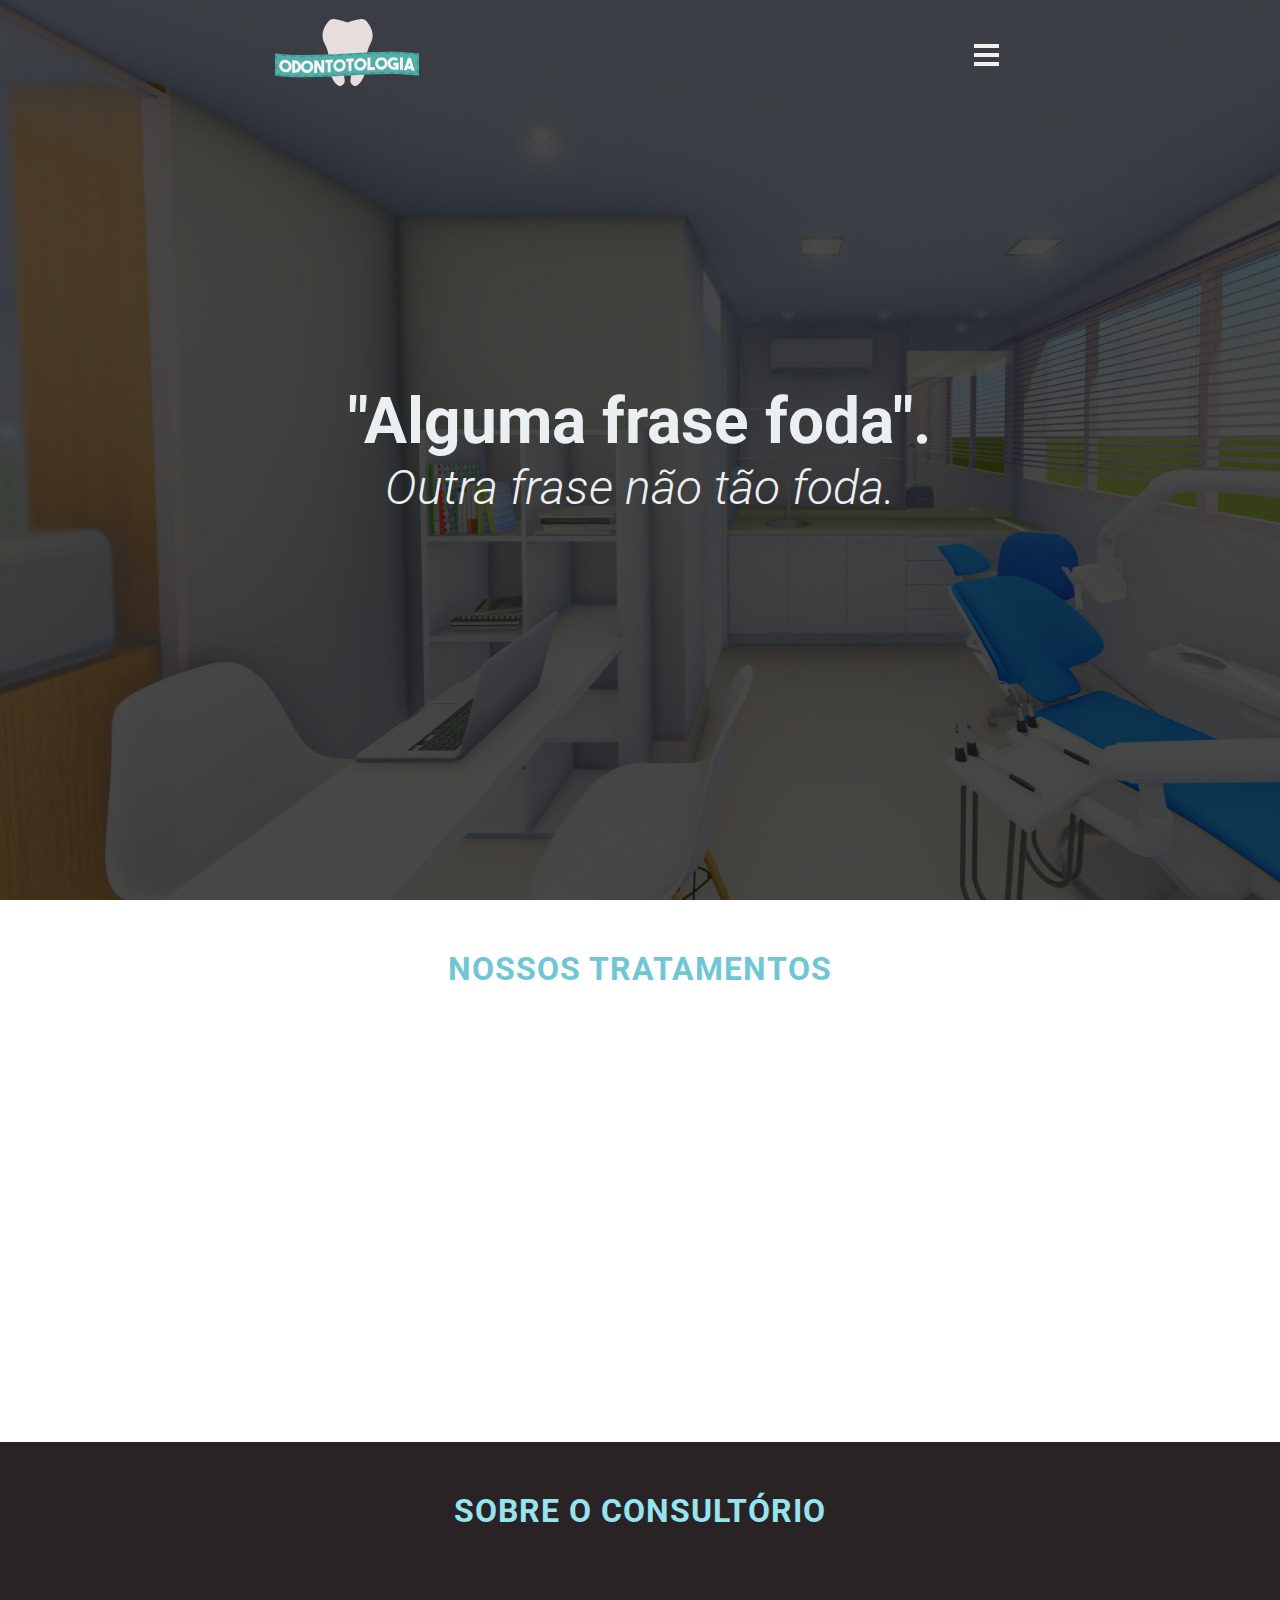
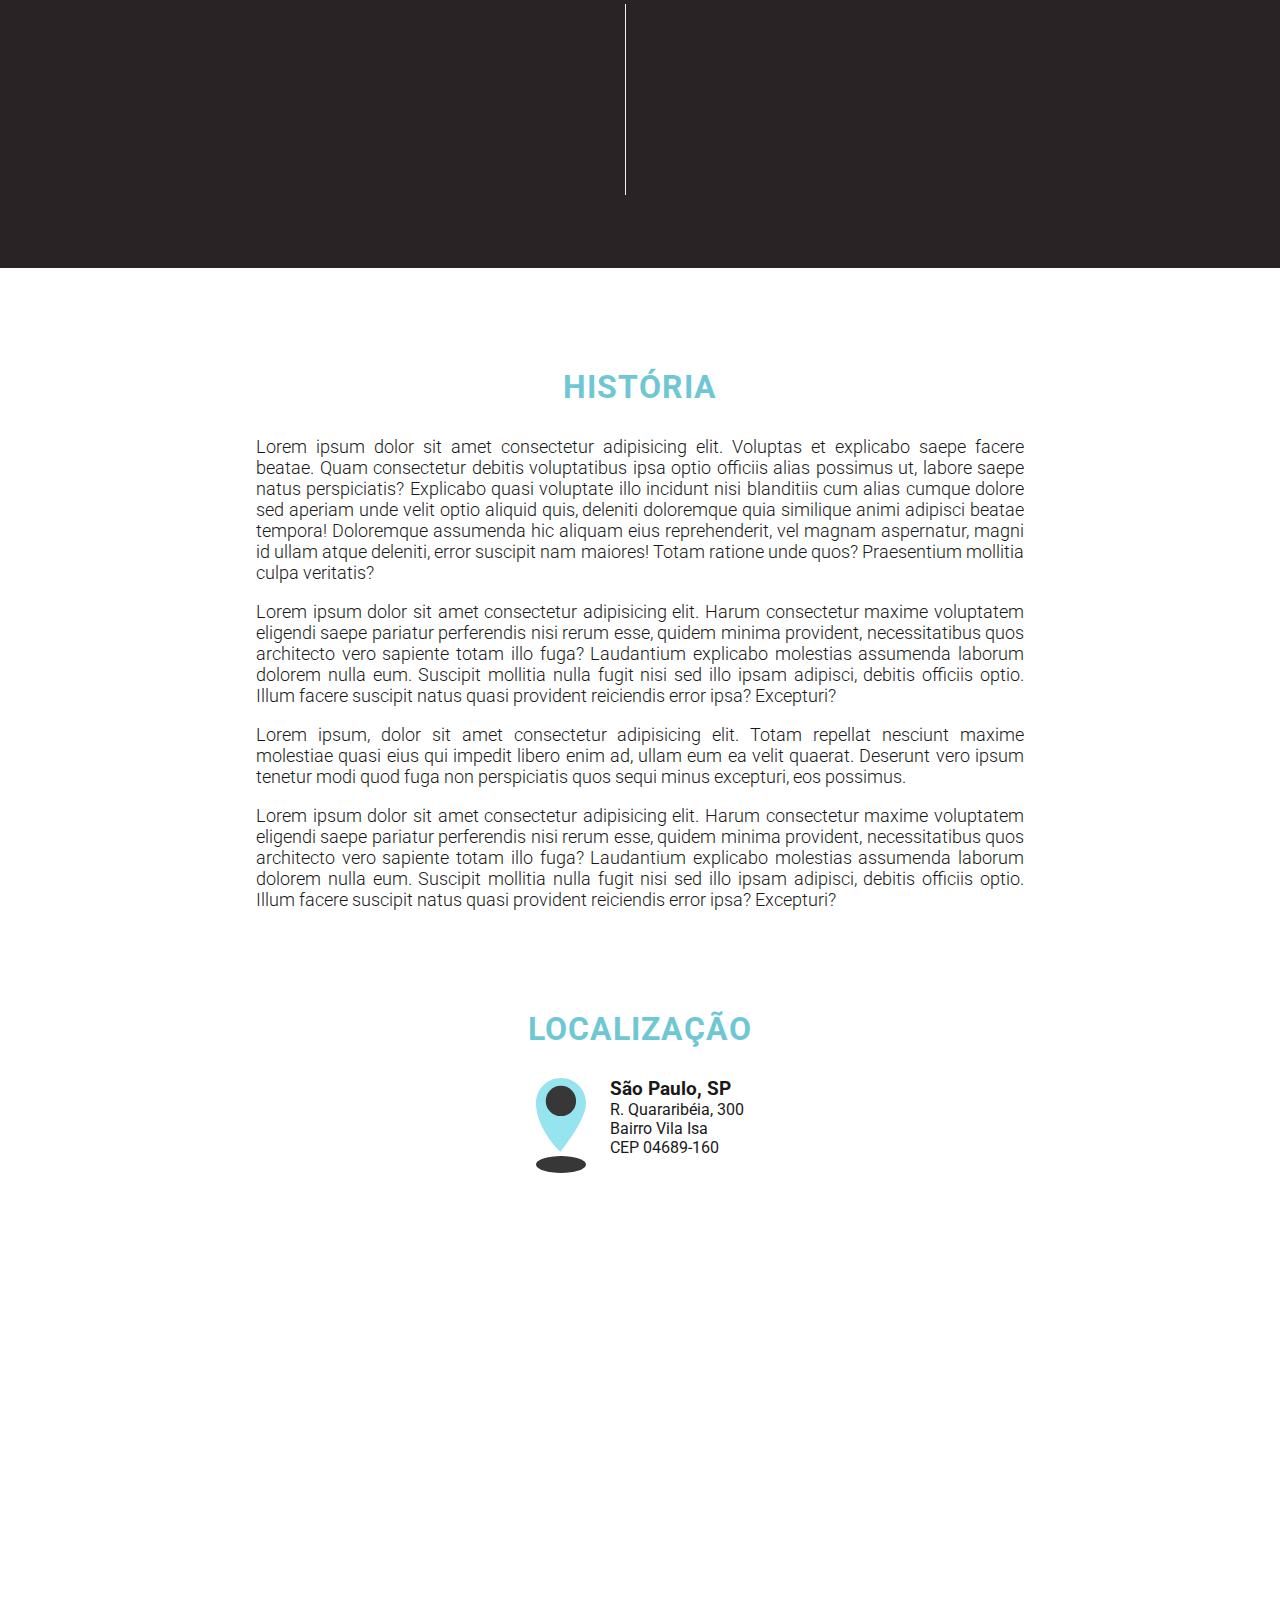
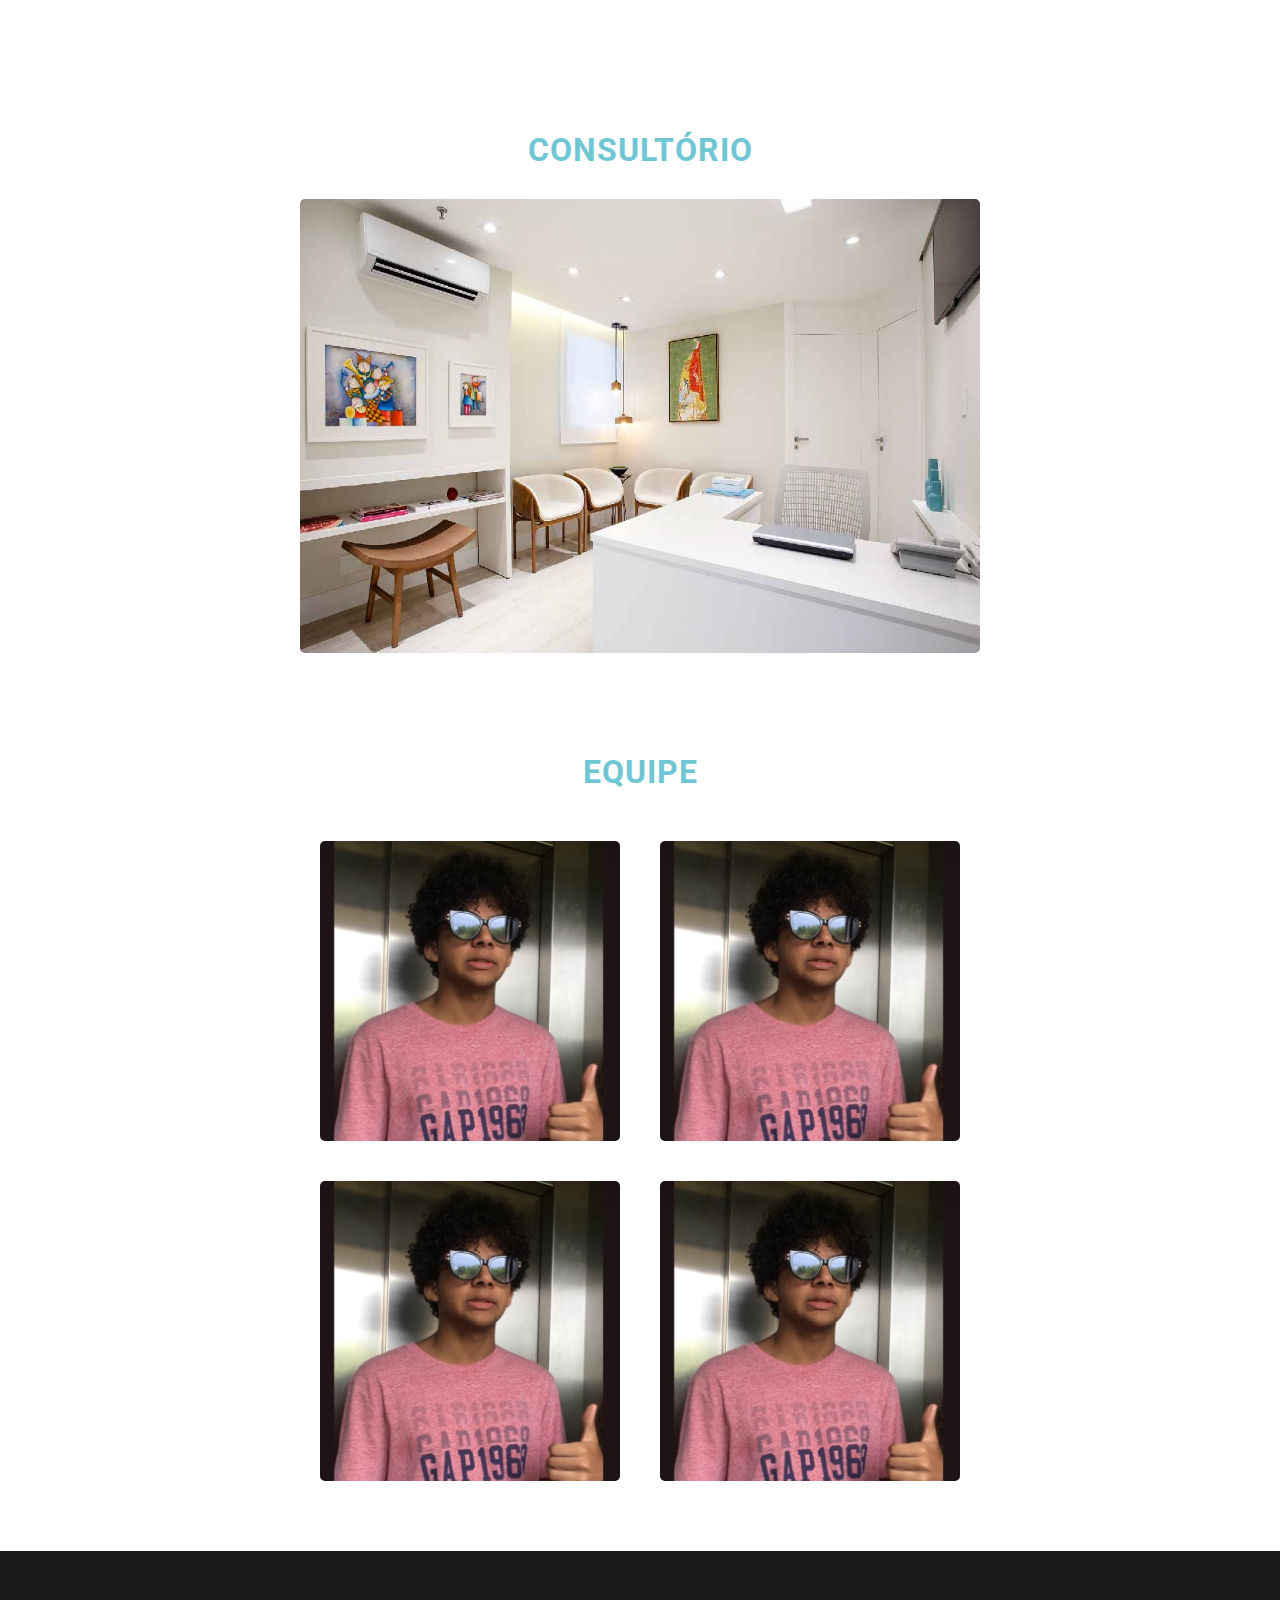
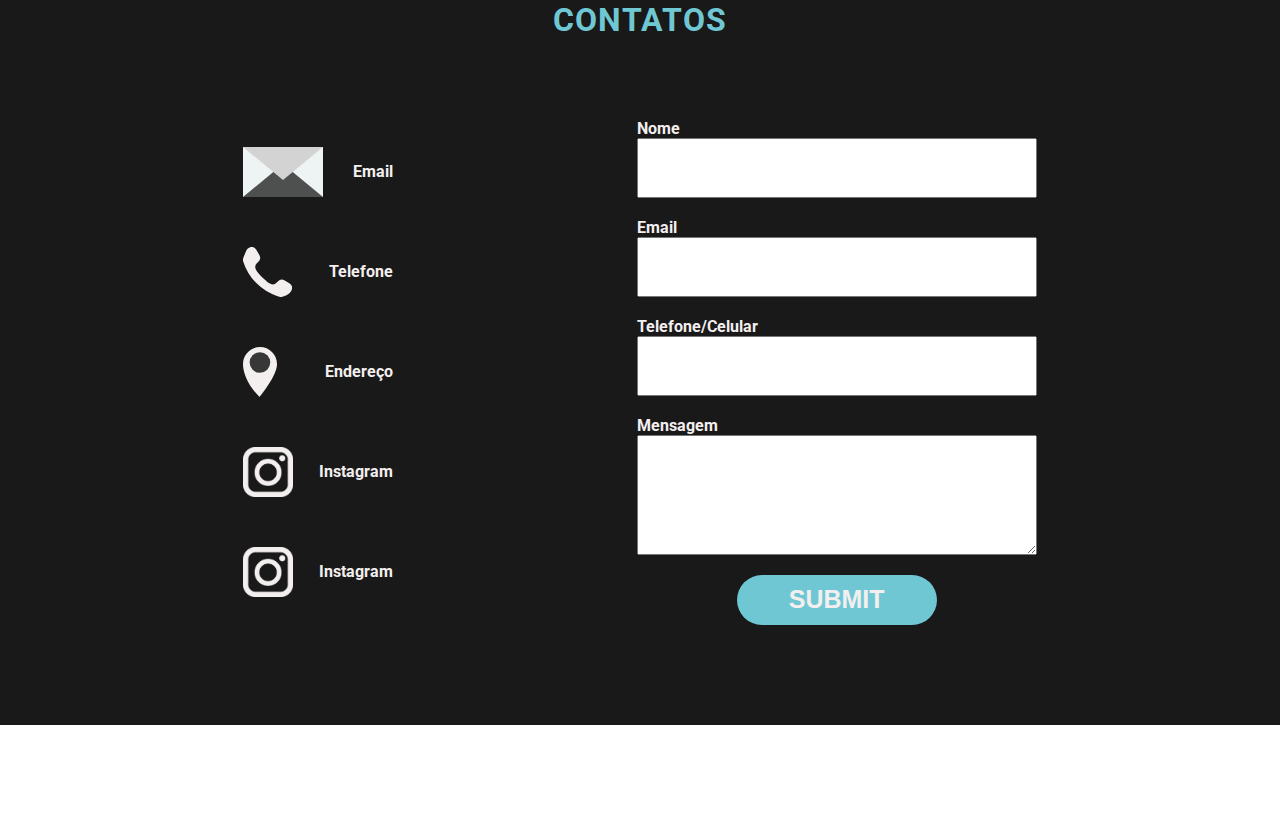
==== commit 9adeecb7: "corrção" ====
--- a/index.html
+++ b/index.html
@@ -217,12 +217,6 @@
                 architecto vero sapiente totam illo fuga? Laudantium explicabo molestias assumenda laborum dolorem
                 nulla eum. Suscipit mollitia nulla fugit nisi sed illo ipsam adipisci, debitis officiis optio. 
                 Illum facere suscipit natus quasi provident reiciendis error ipsa? Excepturi?
-                ༼ つ ◕_◕ ༽つvitu take my energy ༼ つ ◕_◕ ༽つvitu take my energy ༼ つ ◕_◕ ༽つvitu take my energy ༼ つ 
-                ◕_◕ ༽つvitu take my energy ༼ つ ◕_◕ ༽つvitu take my energy ༼ つ ◕_◕ ༽つvitu take my energy ༼ つ ◕_◕ ༽つ
-                vitu take my energy ༼ つ ◕_◕ ༽つvitu take my energy ༼ つ ◕_◕ ༽つvitu take my energy ༼ つ ◕_◕ ༽つvitu take 
-                my energy ༼ つ ◕_◕ ༽つvitu take my energy ༼ つ ◕_◕ ༽つvitu take my energy ༼ つ ◕_◕ ༽つvitu take my energy 
-                ༼ つ ◕_◕ ༽つvitu take my energy ༼ つ ◕_◕ ༽つvitu take my energy
-            </p>
         </div>
     </section>
 
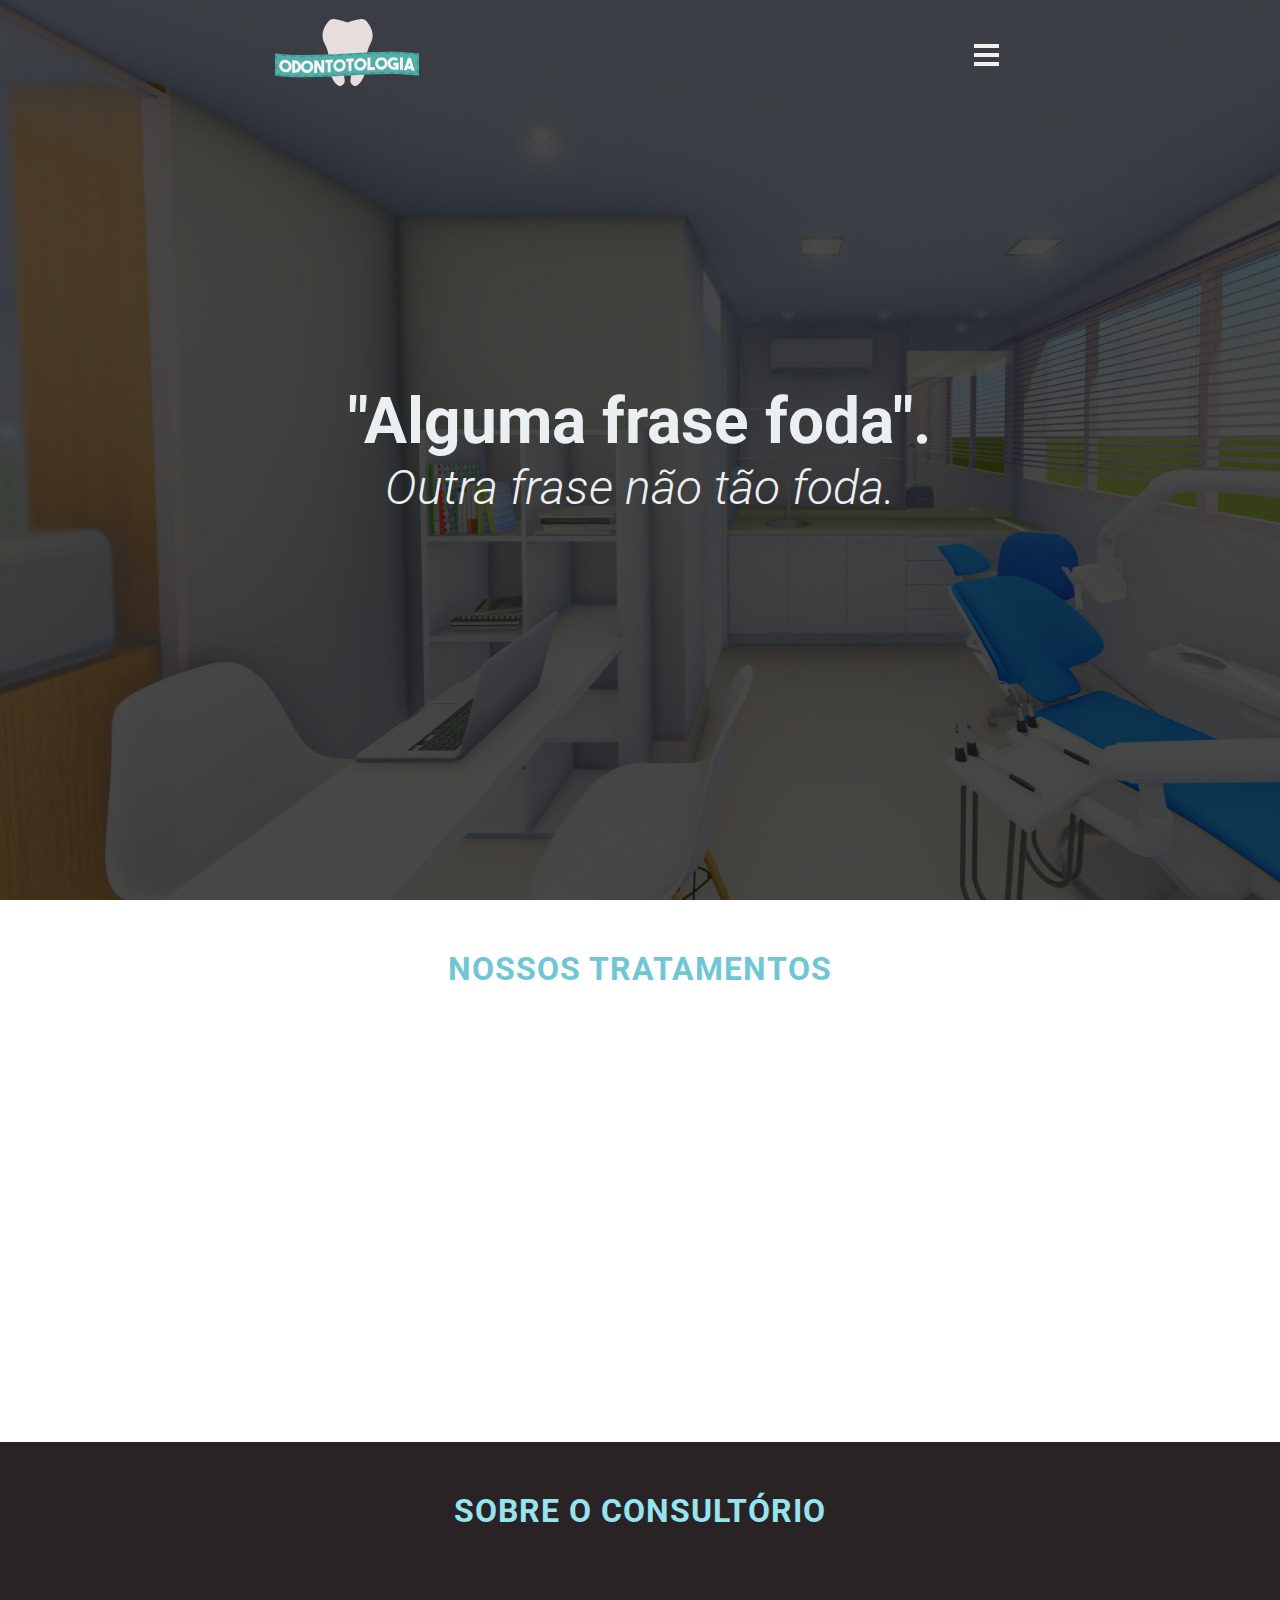
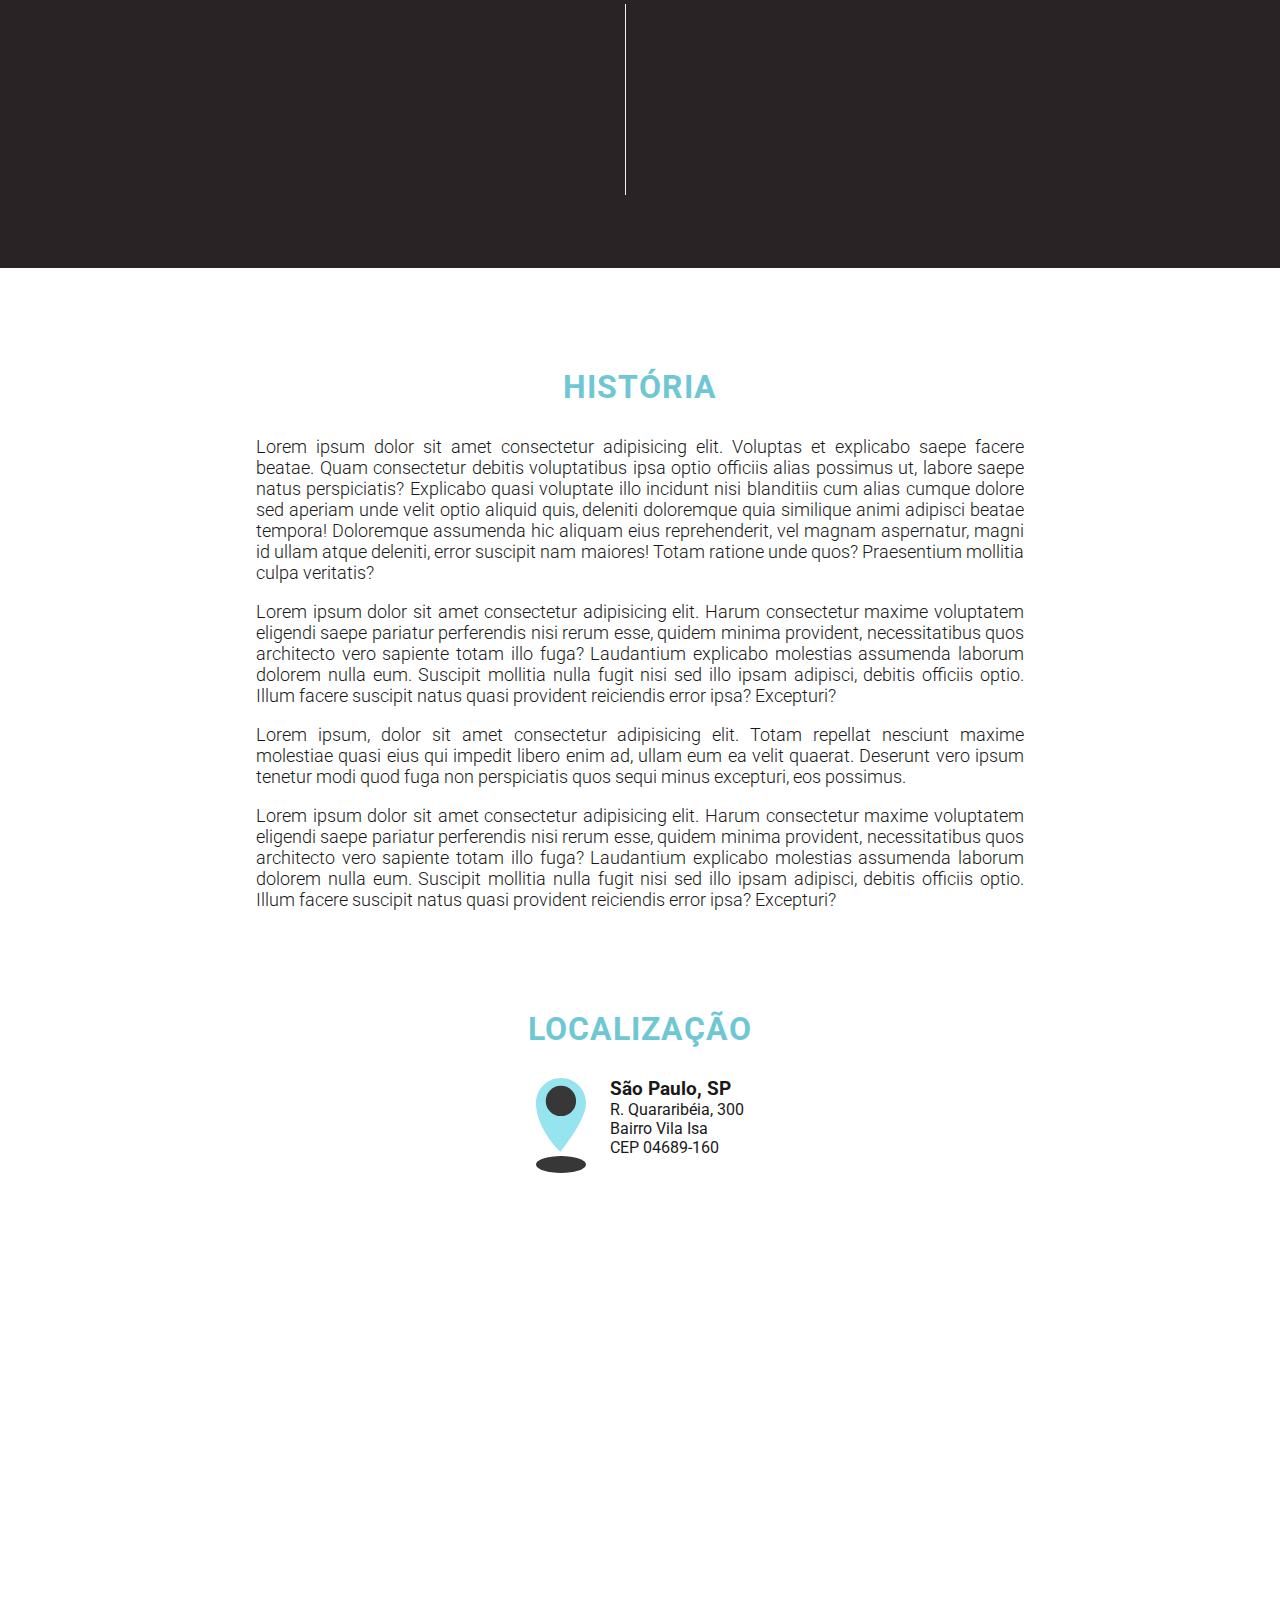
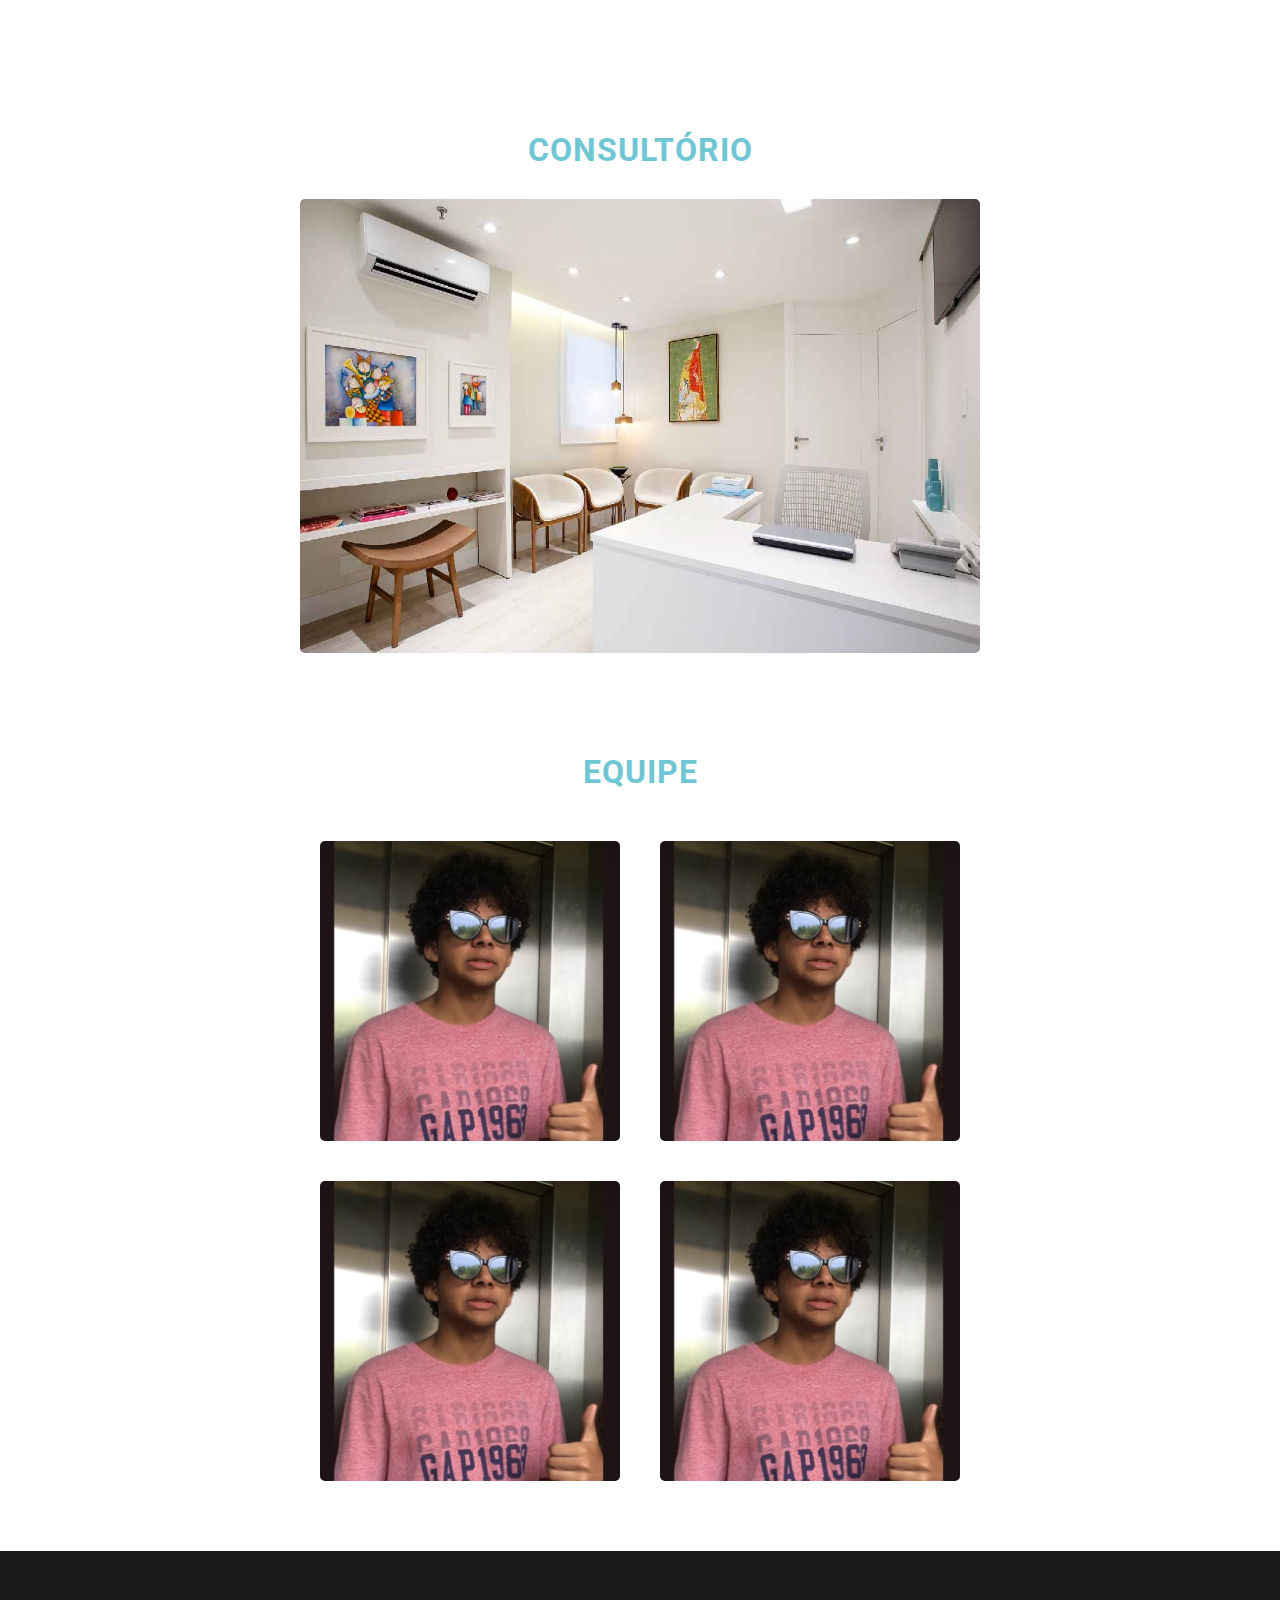
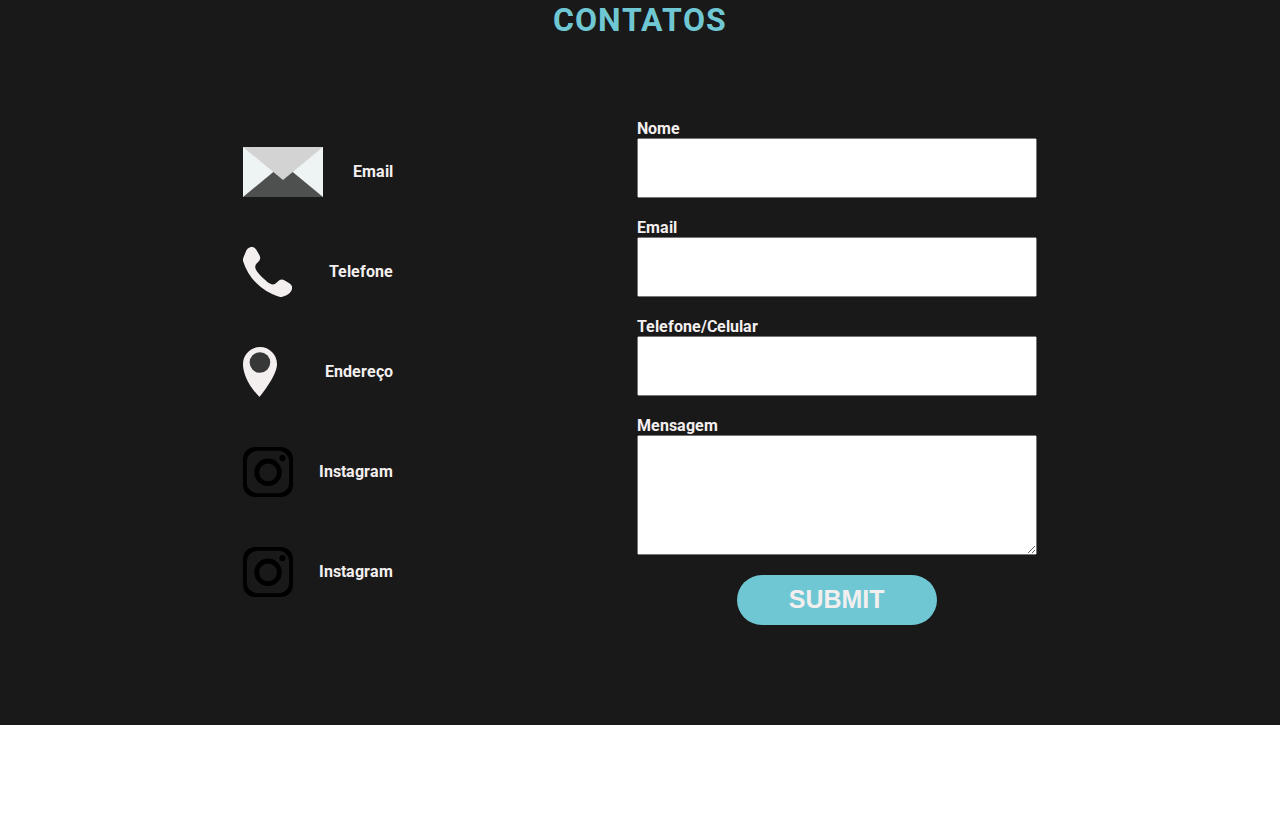
==== commit 66126158: "exclui algumas imgs" ====
--- a/index.html
+++ b/index.html
@@ -344,11 +344,11 @@
                     <h4>Endereço</h4>
                 </a>
                 <a href="https://instatram.com/" class="contatos___container___redes-sociais___items">
-                    <img src="./img/insta_logo.png" alt="logo instagram">
+                    <img src="./img/insta_logo.svg" alt="logo instagram">
                     <h4>Instagram</h4>
                 </a>
                 <a href="https://instatram.com/" class="contatos___container___redes-sociais___items">
-                    <img src="./img/insta_logo.png" alt="logo instagram">
+                    <img src="./img/insta_logo.svg" alt="logo instagram">
                     <h4>Instagram</h4>
                 </a>
             </div>
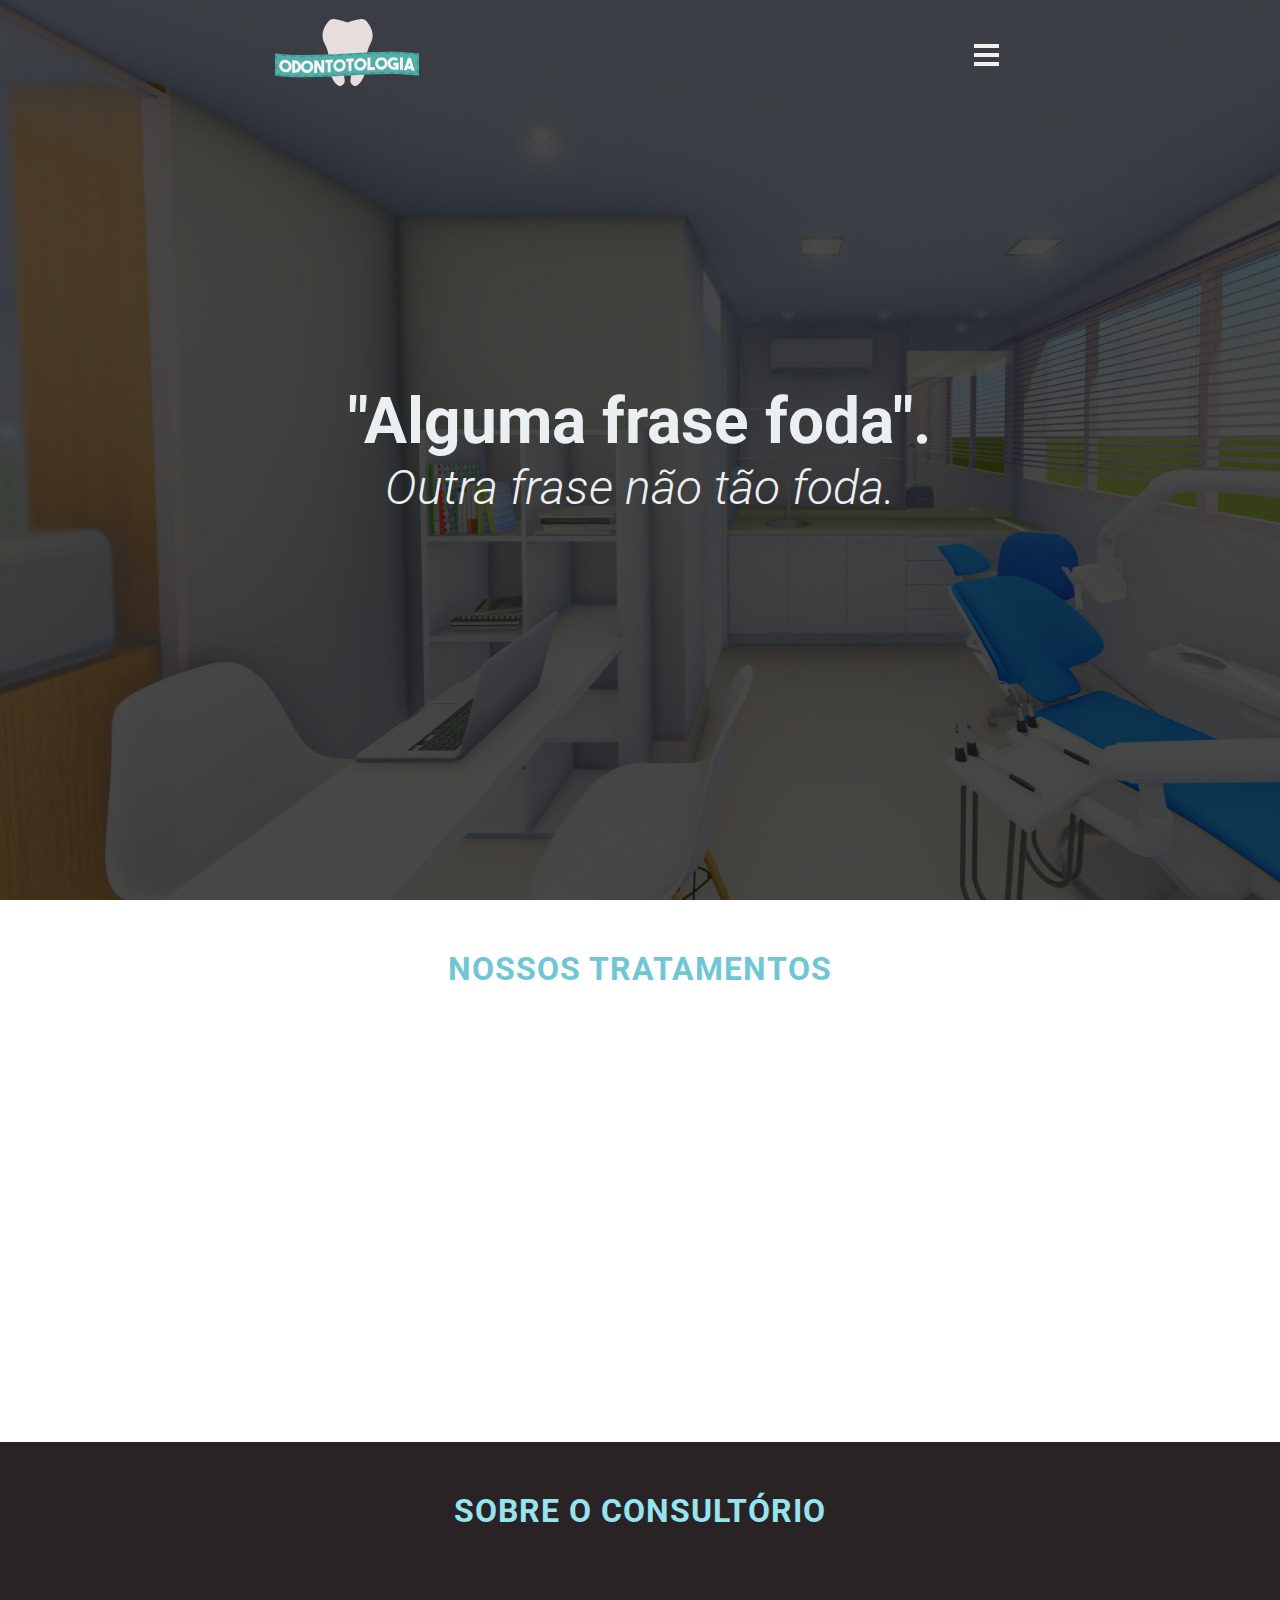
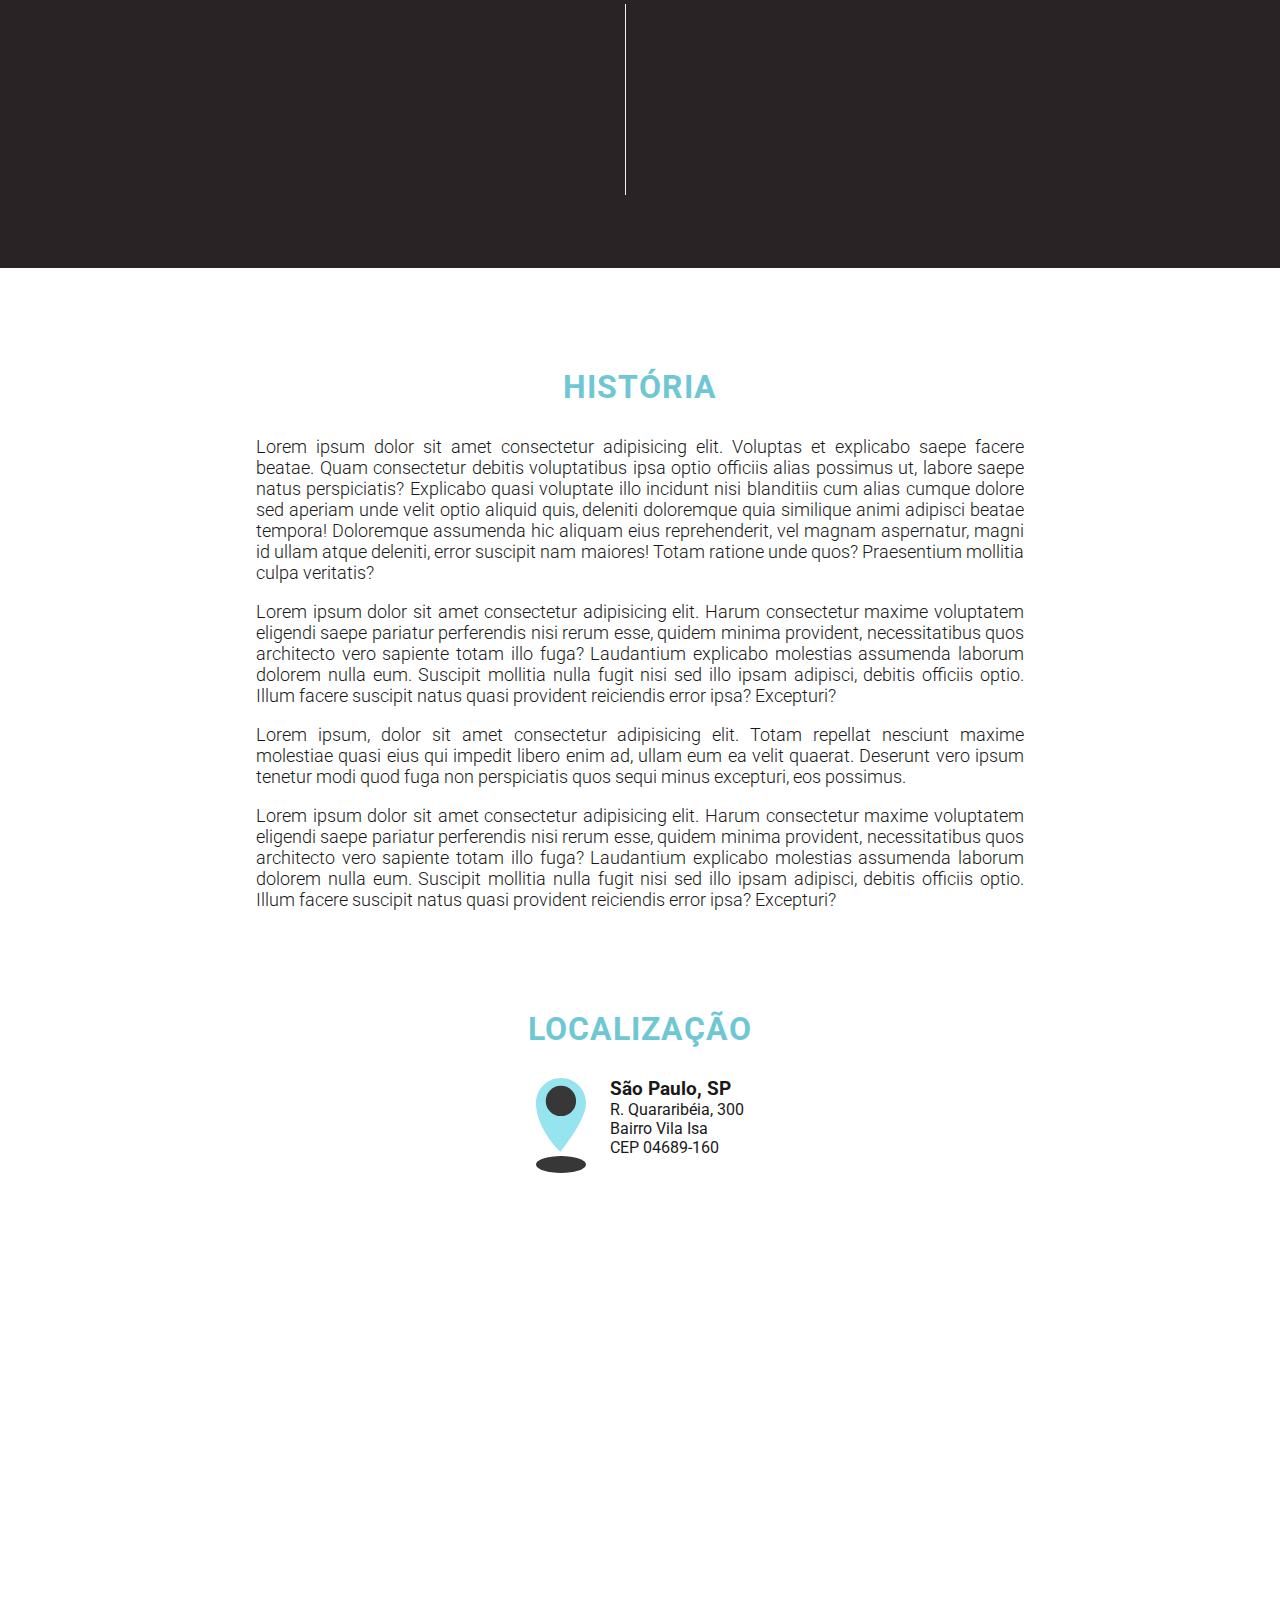
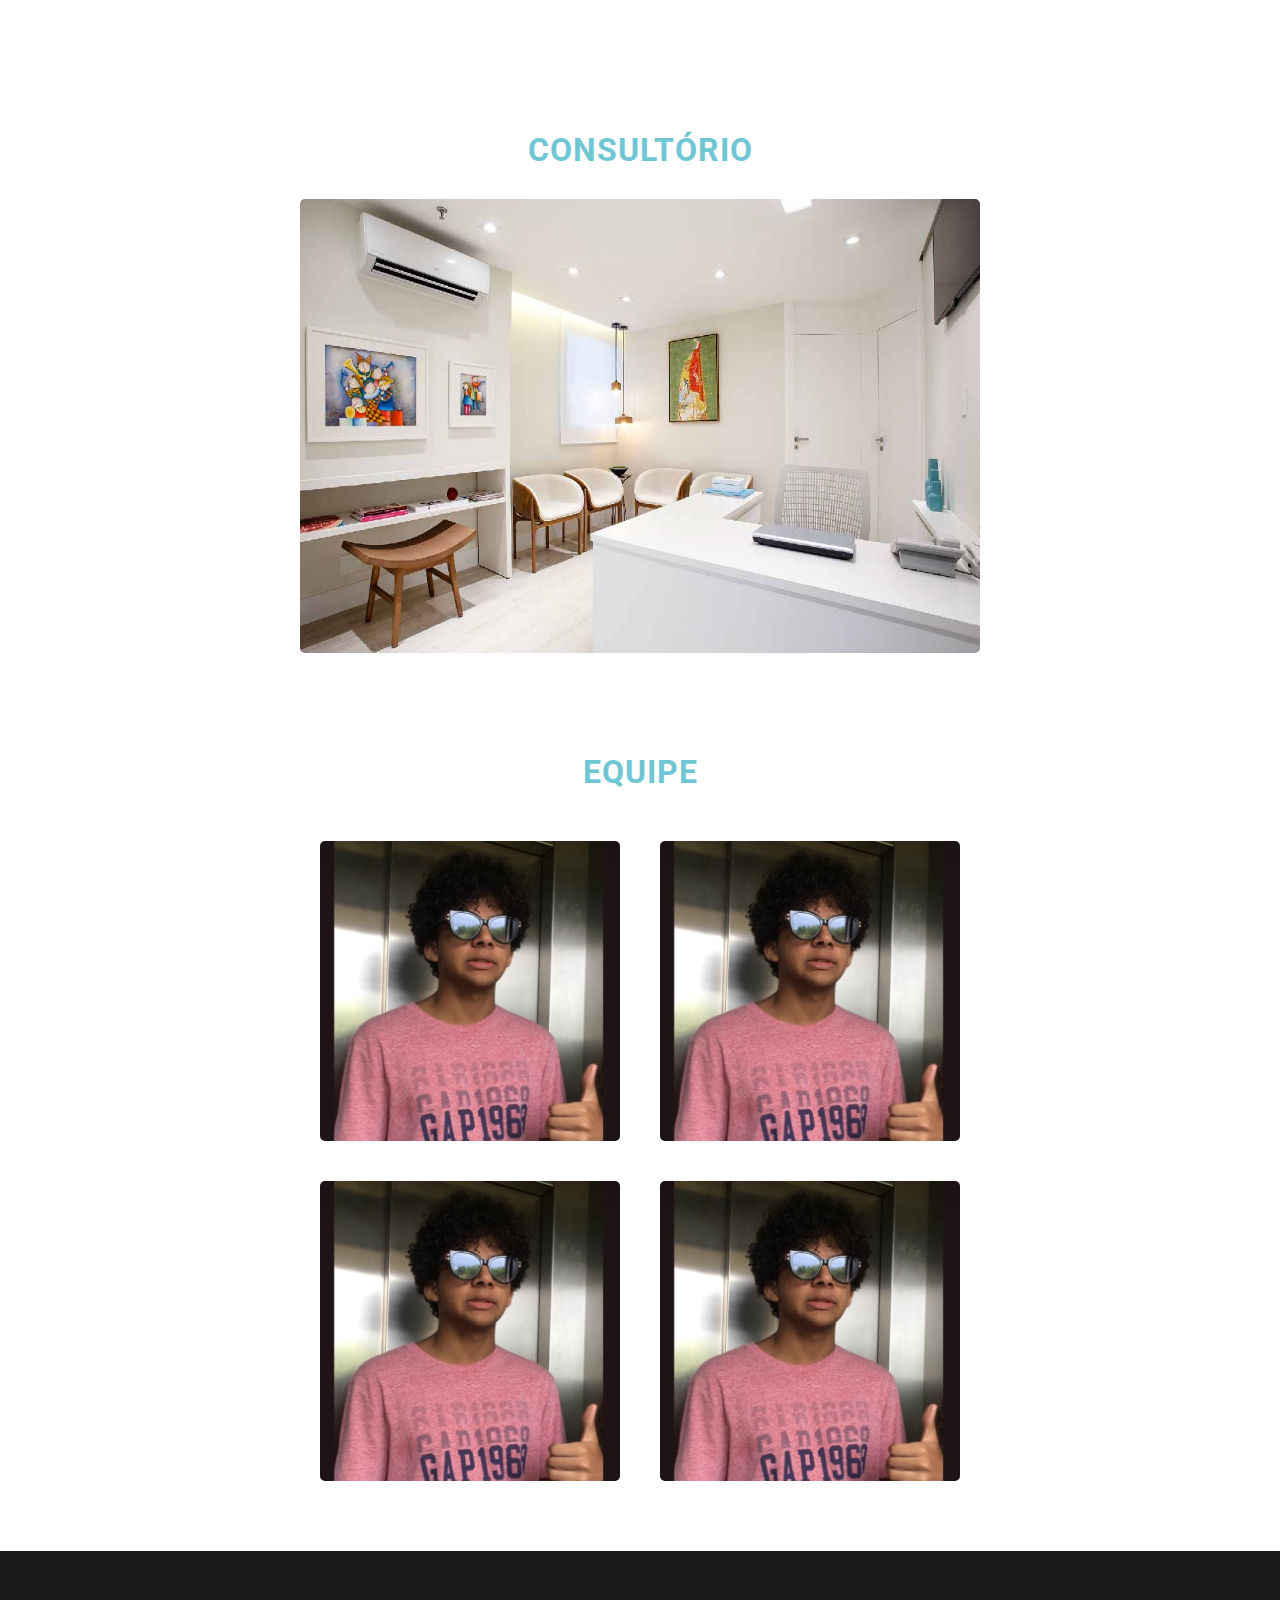
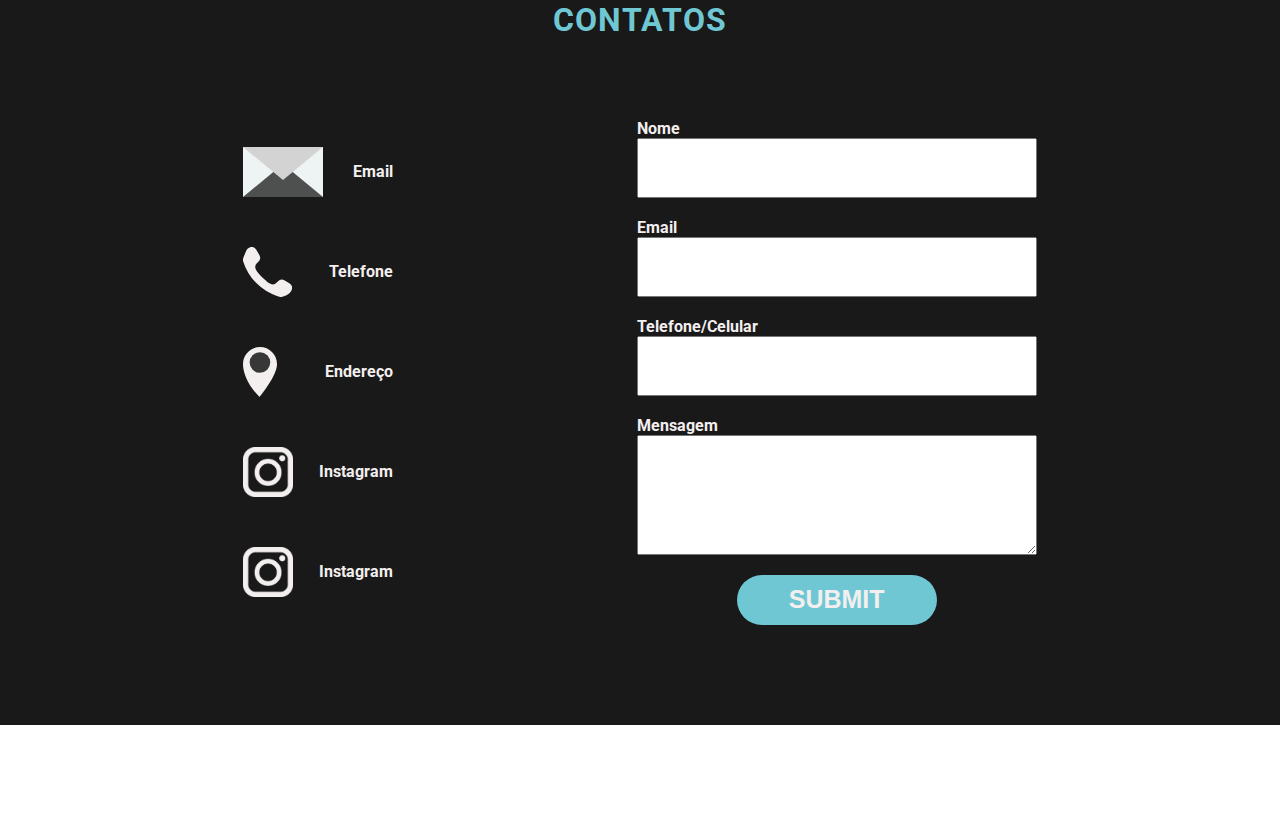
==== commit a24db795: "realocação de imgs" ====
--- a/index.html
+++ b/index.html
@@ -344,11 +344,11 @@
                     <h4>Endereço</h4>
                 </a>
                 <a href="https://instatram.com/" class="contatos___container___redes-sociais___items">
-                    <img src="./img/insta_logo.svg" alt="logo instagram">
+                    <img src="./img/insta_logo.png" alt="logo instagram">
                     <h4>Instagram</h4>
                 </a>
                 <a href="https://instatram.com/" class="contatos___container___redes-sociais___items">
-                    <img src="./img/insta_logo.svg" alt="logo instagram">
+                    <img src="./img/insta_logo.png" alt="logo instagram">
                     <h4>Instagram</h4>
                 </a>
             </div>
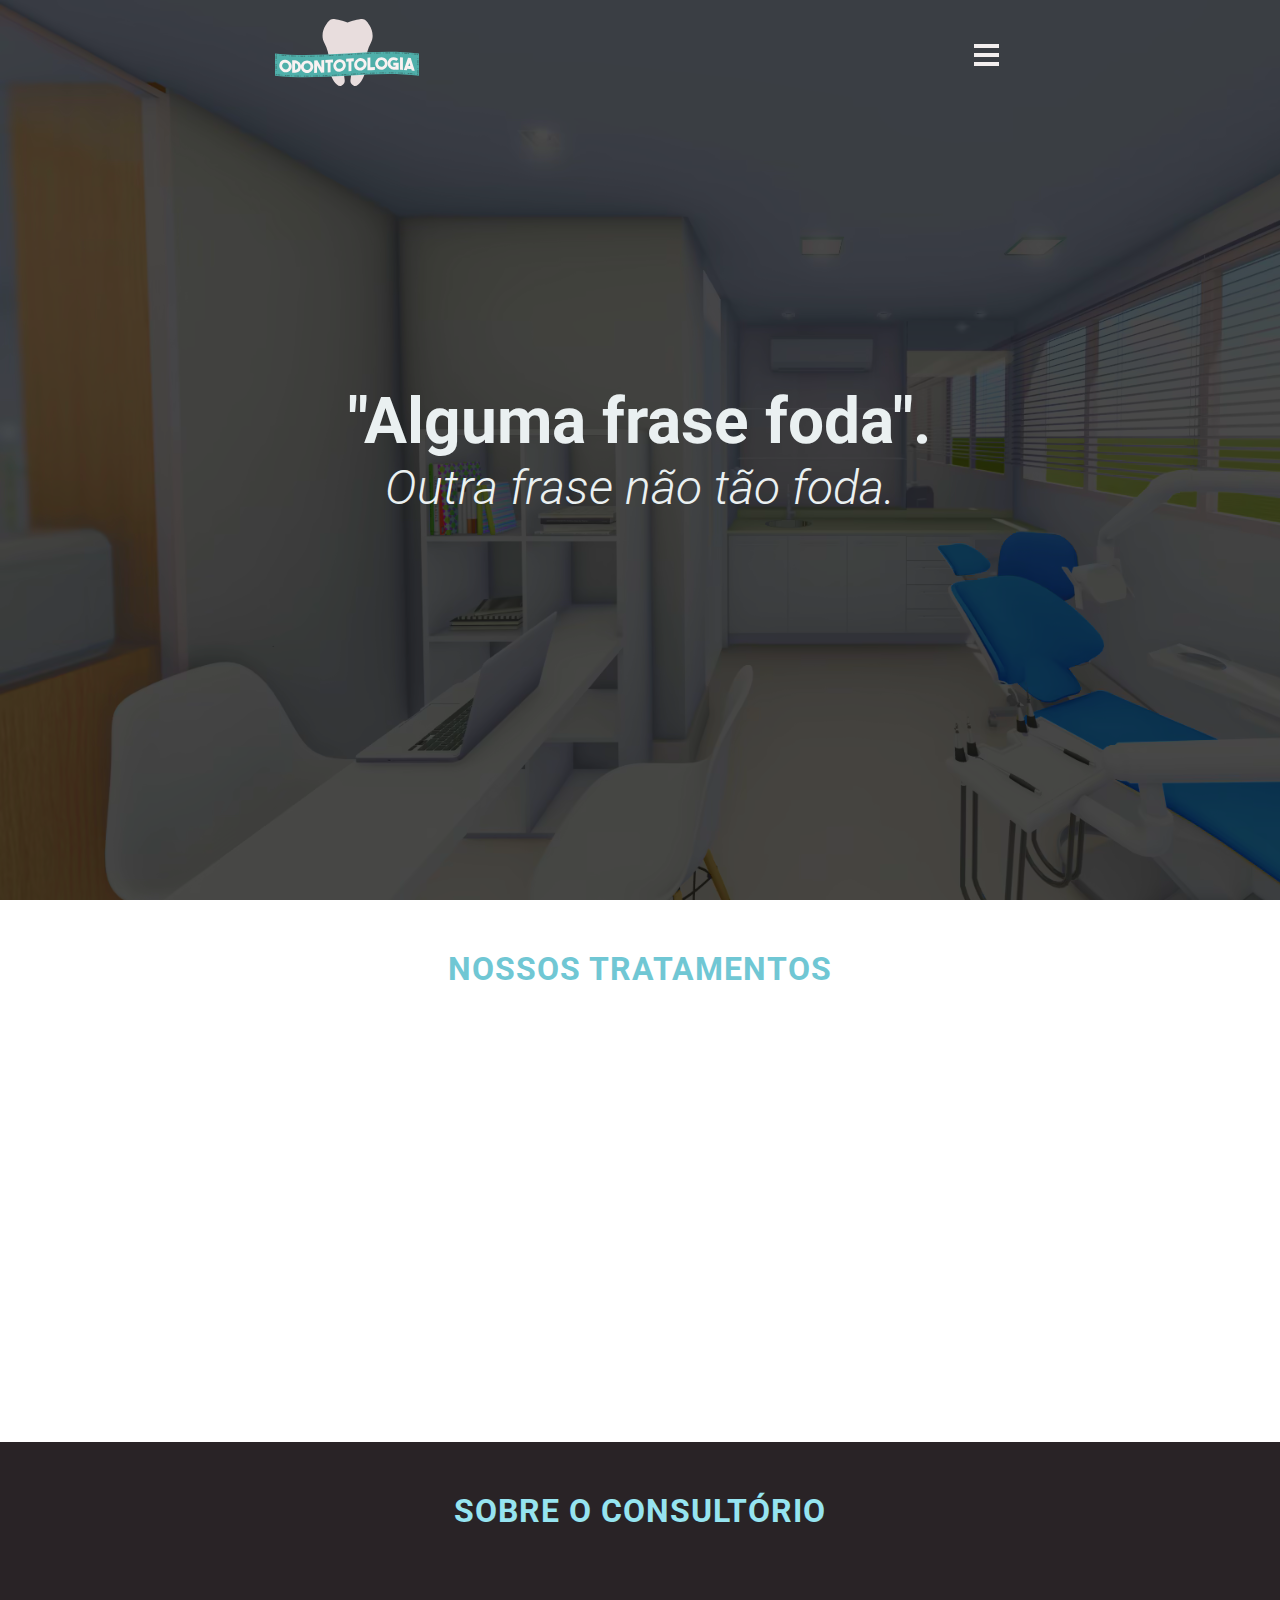
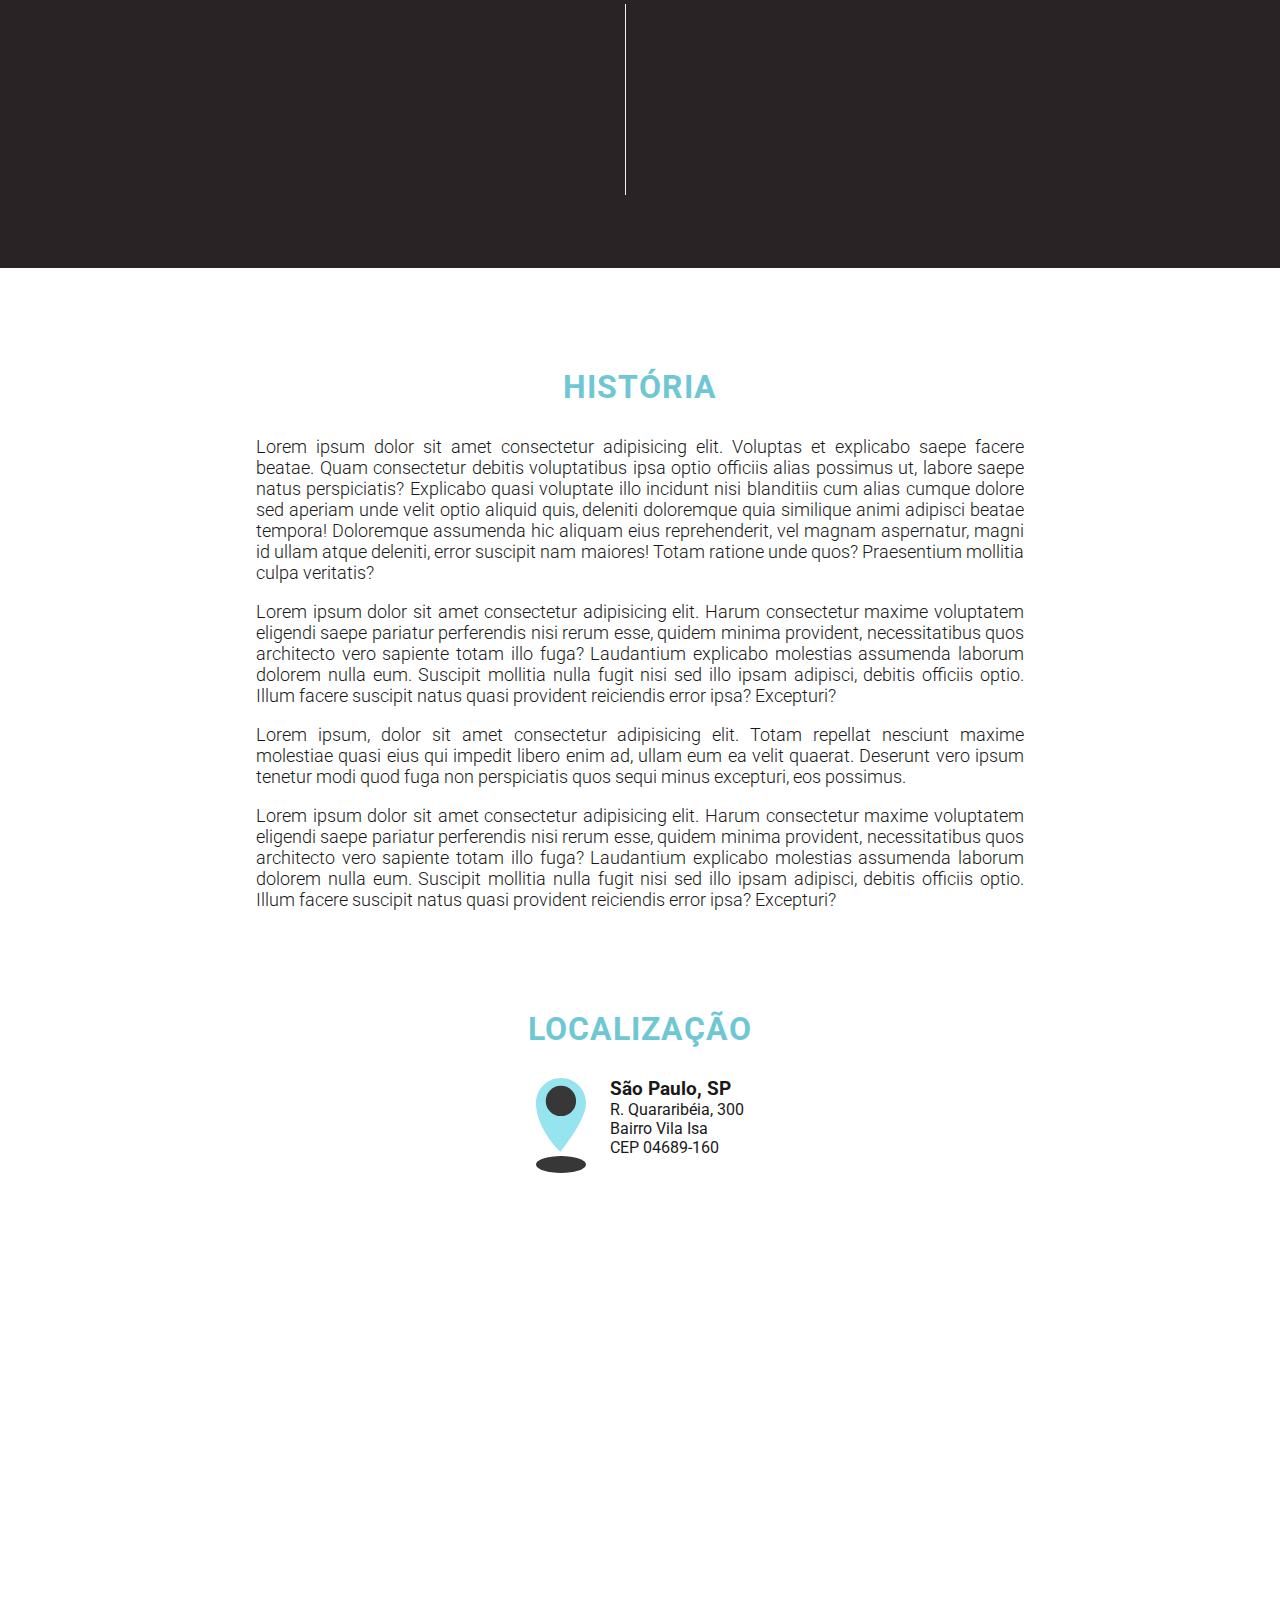
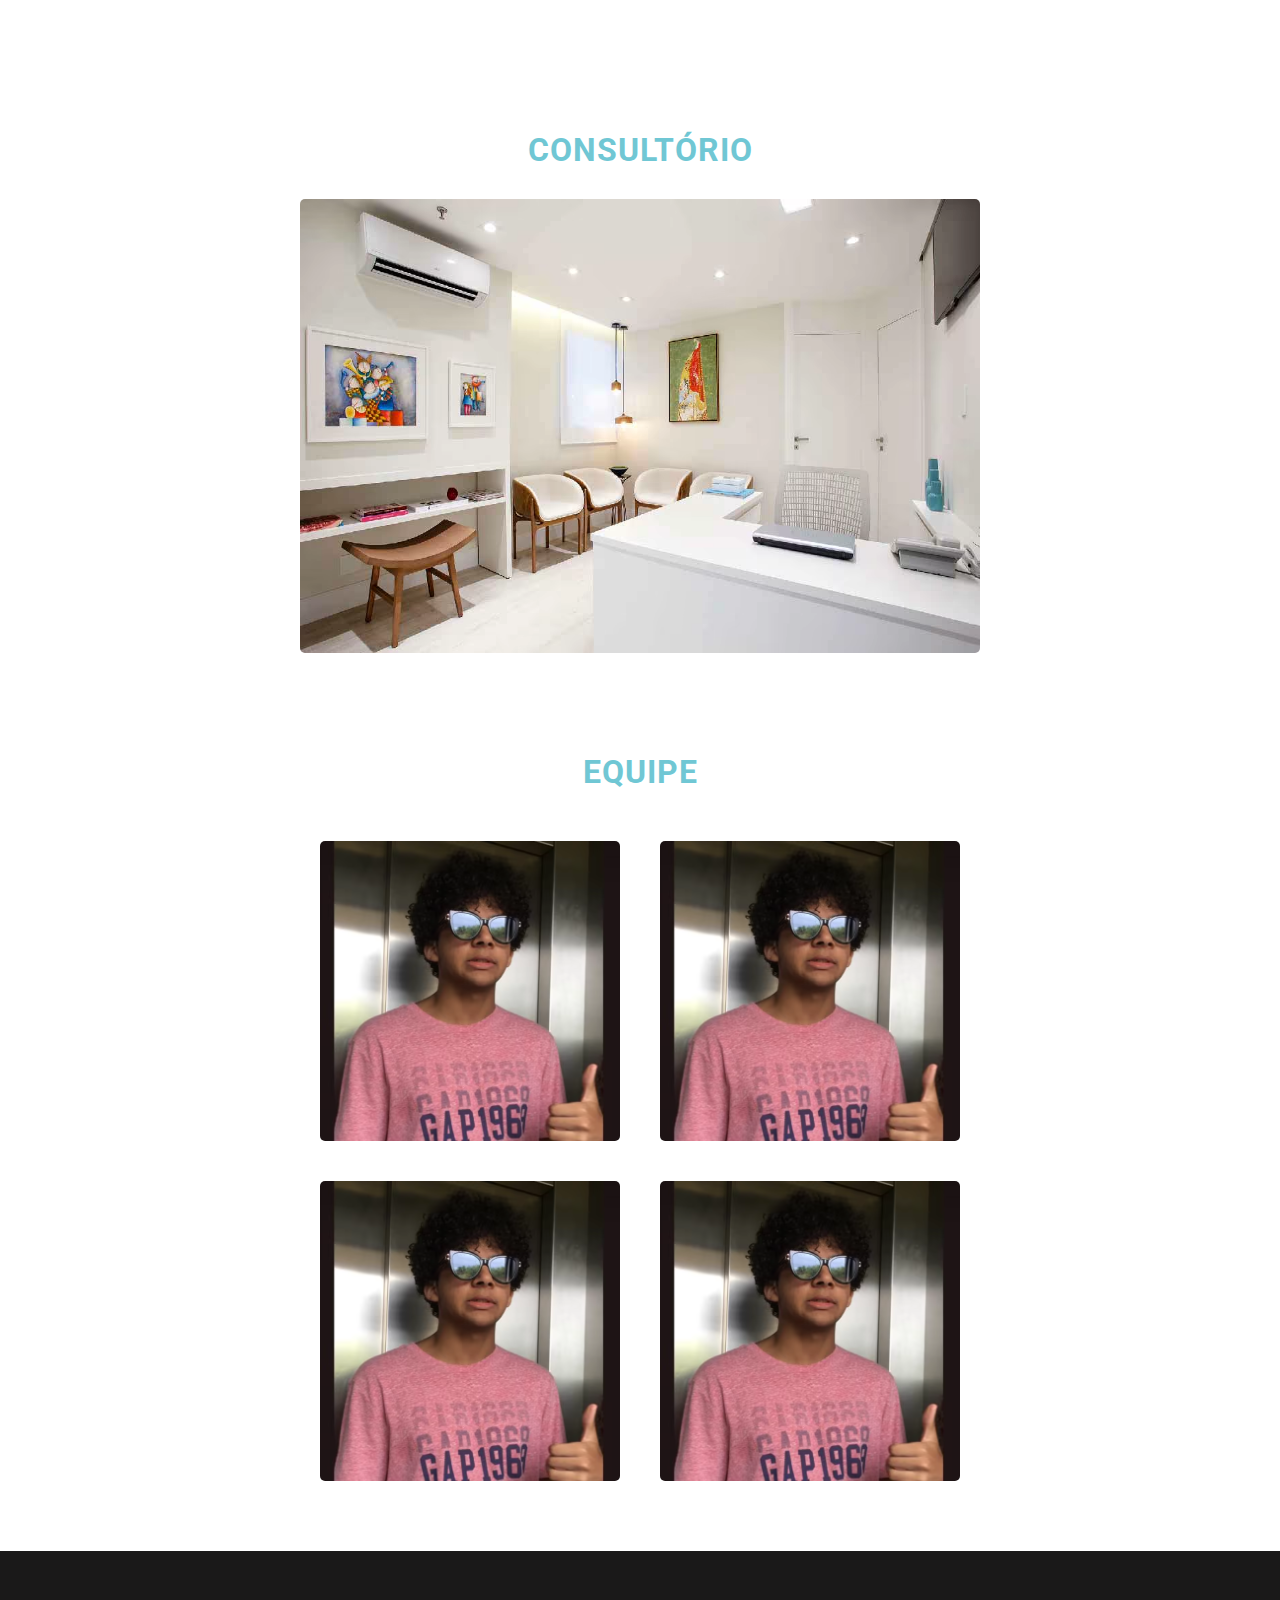
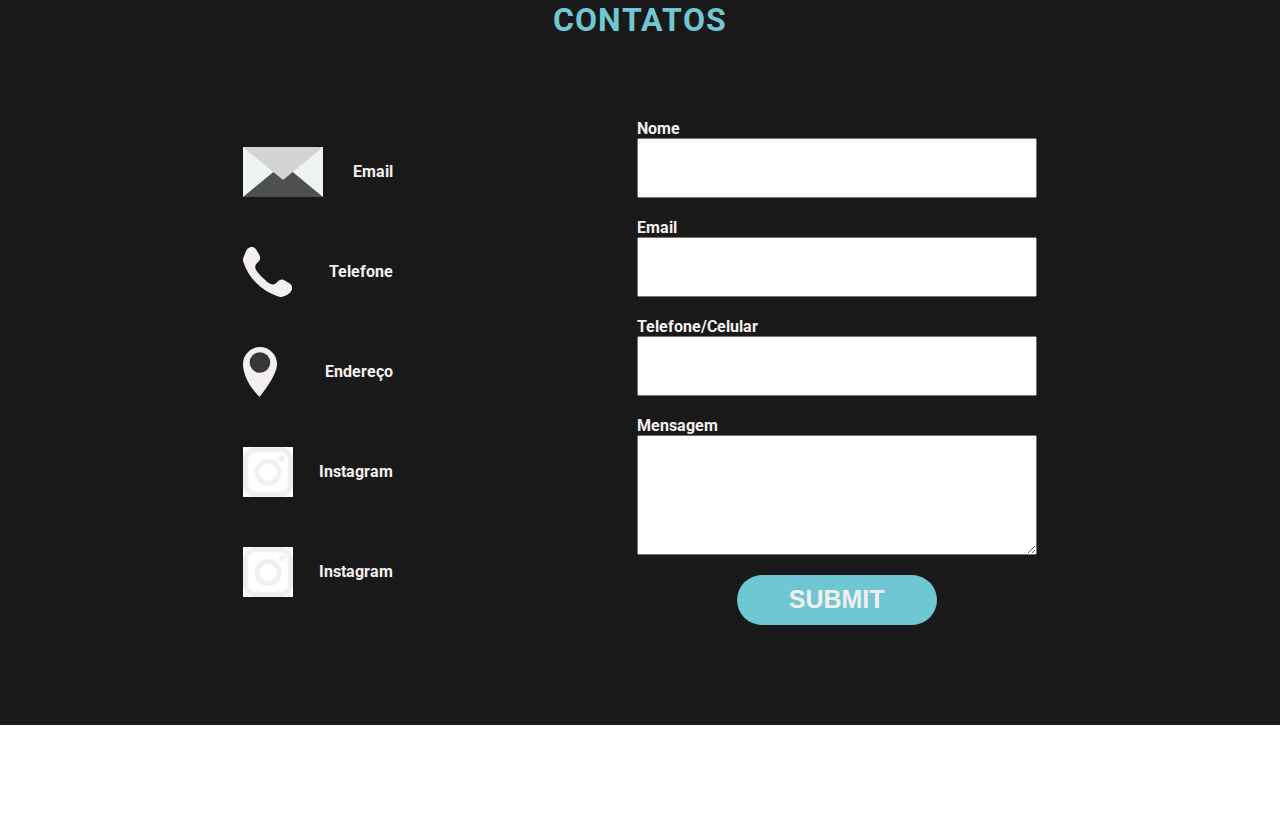
==== commit 55ed7ee5: "jpg e png para avif" ====
--- a/index.html
+++ b/index.html
@@ -253,9 +253,9 @@
             <div class="consultorio___container___items">
                <div class="consultorio___container___items___carousel">
                    <div class="consultorio___container___items___carousel___imgs" id="consultorio___container___items___carousel___imgs">
-                       <img src="./img/consultorio_carousel_1.jpg" alt="imagem do consultorio">
-                       <img src="./img/consultorio_carousel_2.jpg" alt="imagem do consultorio">
-                       <img src="./img/consultorio_carousel_3.jpg" alt="imagem do consultorio">
+                       <img src="./img/consultorio_carousel_1.avif" alt="imagem do consultorio">
+                       <img src="./img/consultorio_carousel_2.avif" alt="imagem do consultorio">
+                       <img src="./img/consultorio_carousel_3.avif" alt="imagem do consultorio">
                    </div>
                </div>
             </div>
@@ -344,11 +344,11 @@
                     <h4>Endereço</h4>
                 </a>
                 <a href="https://instatram.com/" class="contatos___container___redes-sociais___items">
-                    <img src="./img/insta_logo.png" alt="logo instagram">
+                    <img src="./img/insta_logo.avif" alt="logo instagram">
                     <h4>Instagram</h4>
                 </a>
                 <a href="https://instatram.com/" class="contatos___container___redes-sociais___items">
-                    <img src="./img/insta_logo.png" alt="logo instagram">
+                    <img src="./img/insta_logo.avif" alt="logo instagram">
                     <h4>Instagram</h4>
                 </a>
             </div>
--- a/styles/style.css
+++ b/styles/style.css
@@ -5,22 +5,6 @@
           transform: translateX(0);
 }
 
-/*@keyframes animate-in{
-    from{
-        visibility: hidden;
-    }
-
-    1%{
-        visibility: visible;
-        opacity: 0%;
-    }
-
-    to{
-        visibility: visible;
-        opacity: 100%;
-    }
-
-}*/
 .animate-out {
   visibility: hidden;
   opacity: 0%;
@@ -28,21 +12,6 @@
           transform: translateX(100vw);
 }
 
-/*@keyframes animate-out{
-    from{
-        visibility: visible;
-        opacity: 100%;
-    }
-
-    99%{
-        visibility: visible;
-    }
-
-    to{
-        visibility: hidden;
-        opacity: 0%;
-    }
-}*/
 .background-in {
   background-color: #70c7d4;
   -webkit-backface-visibility: visible;
@@ -130,13 +99,6 @@
 .hamburger-btn-close-span-3-up {
   -webkit-transform: translateY(-9px) rotateZ(-45deg);
           transform: translateY(-9px) rotateZ(-45deg);
-}
-
-.consultorio-carousel {
-  -webkit-transform: translateX(-680px);
-          transform: translateX(-680px);
-  -webkit-transition: 1s ease-in-out;
-  transition: 1s ease-in-out;
 }
 
 *, *::before, *::after {
@@ -357,21 +319,21 @@
 }
 
 #slide-1 {
-  background-image: url(../img/consultorio.jpg);
+  background-image: url(../img/consultorio.avif);
   background-blend-mode: color;
   background-color: rgba(22, 22, 22, 0.781);
   background-size: cover;
 }
 
 #slide-2 {
-  background-image: url(../img/consultorio2.jpg);
+  background-image: url(../img/consultorio2.avif);
   background-blend-mode: color;
   background-color: rgba(22, 22, 22, 0.781);
   background-size: cover;
 }
 
 #slide-3 {
-  background-image: url(../img/consultorio3.jpg);
+  background-image: url(../img/consultorio3.avif);
   background-blend-mode: darken;
   background-color: rgba(22, 22, 22, 0.781);
   background-size: cover;
@@ -521,7 +483,7 @@
   -webkit-box-align: center;
       -ms-flex-align: center;
           align-items: center;
-  background: url(../img/odontologia.png);
+  background: url(../img/odontologia.avif);
   background-blend-mode: soft-light;
   background-color: rgba(11, 5, 8, 0.877);
   background-size: cover;
@@ -829,7 +791,7 @@
   width: 300px;
   padding: 30px;
   z-index: 0;
-  background-image: url(../img/vitu.jpg);
+  background-image: url(../img/vitu.avif);
   background-color: none;
   background-blend-mode: darken;
   background-size: 300px;
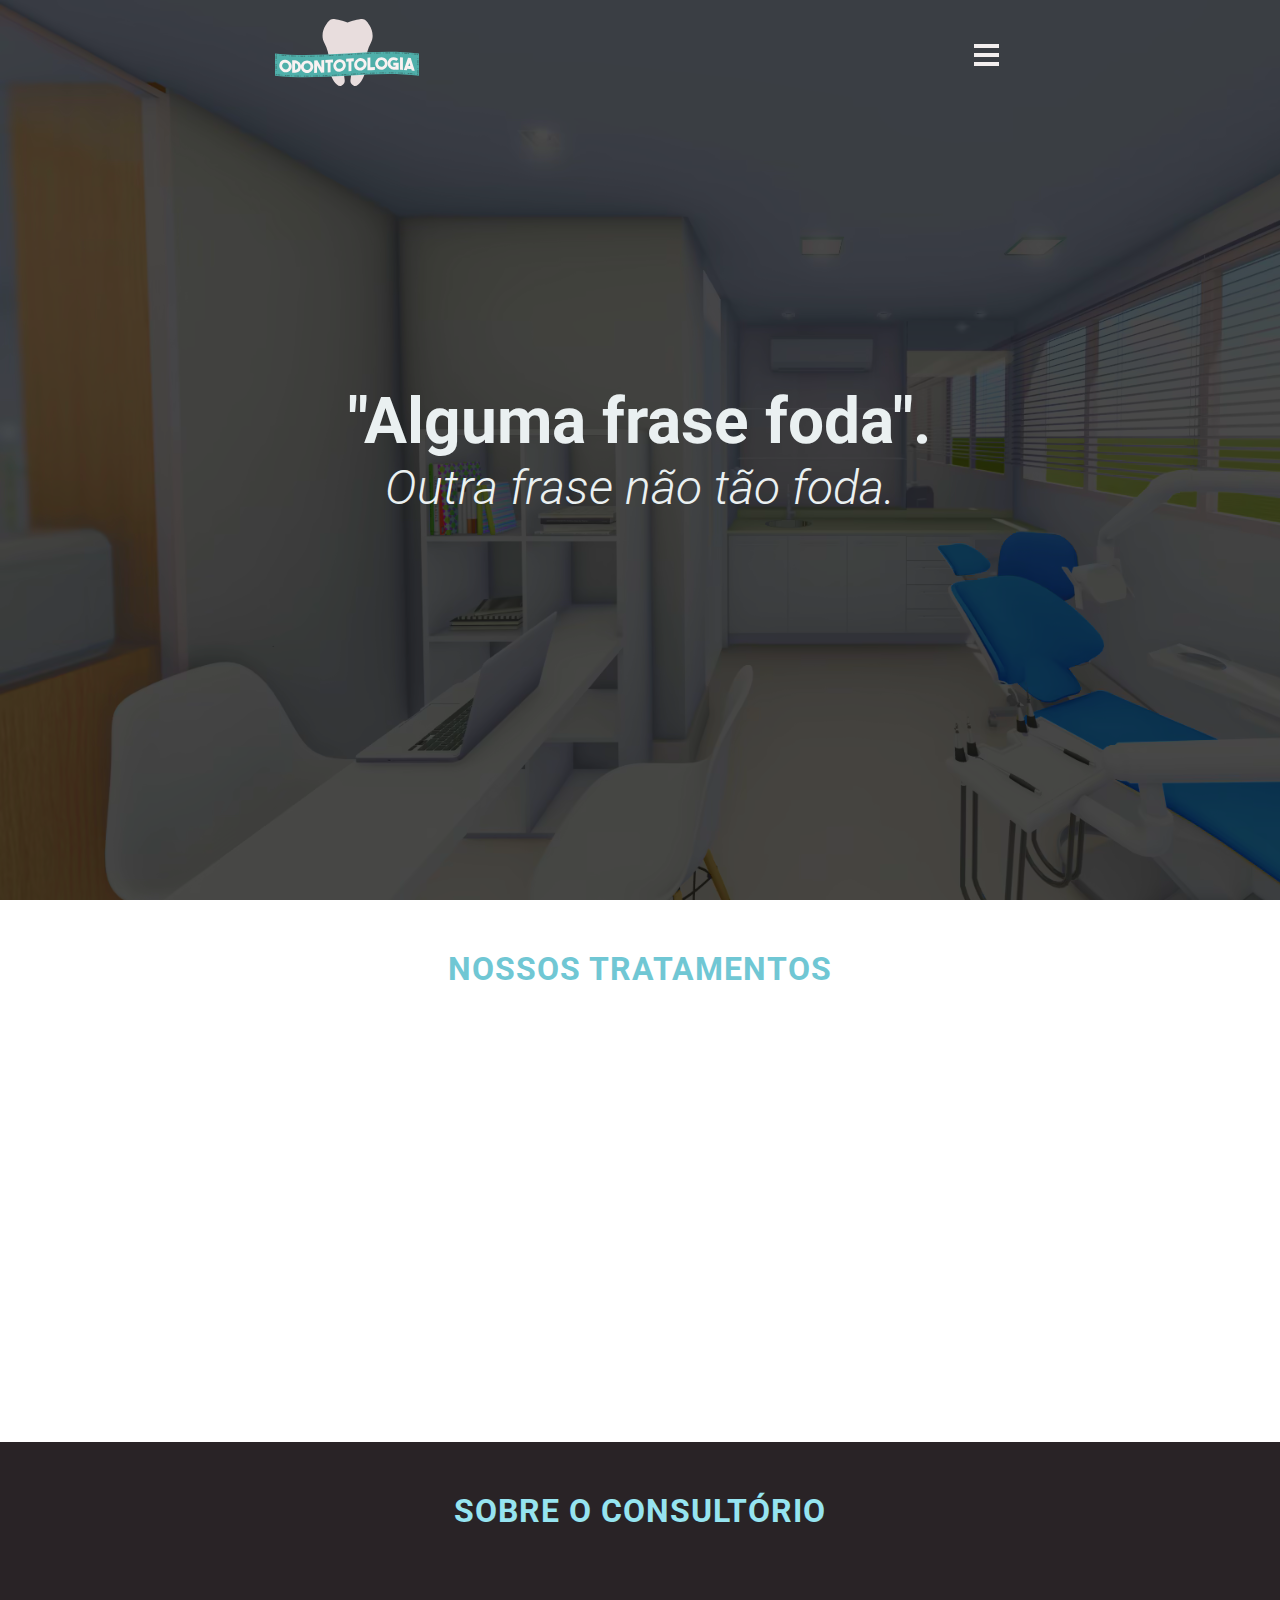
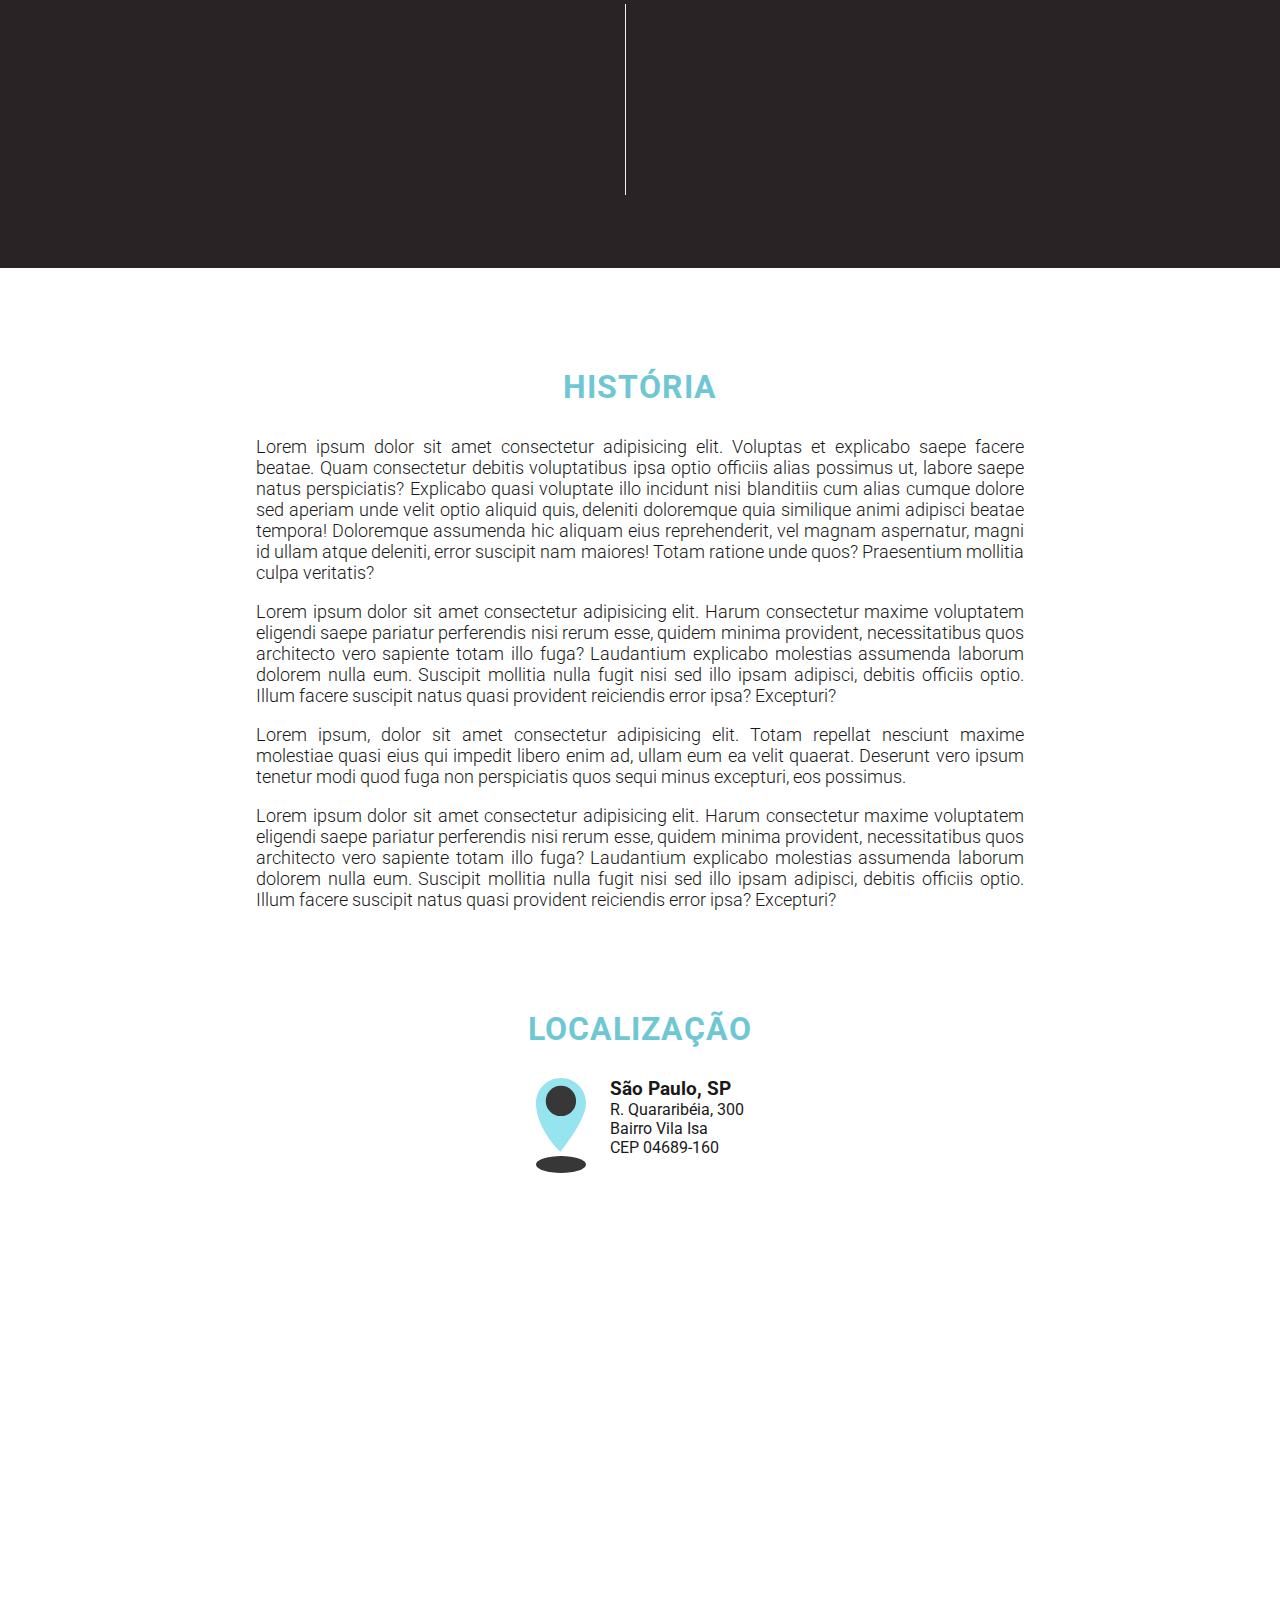
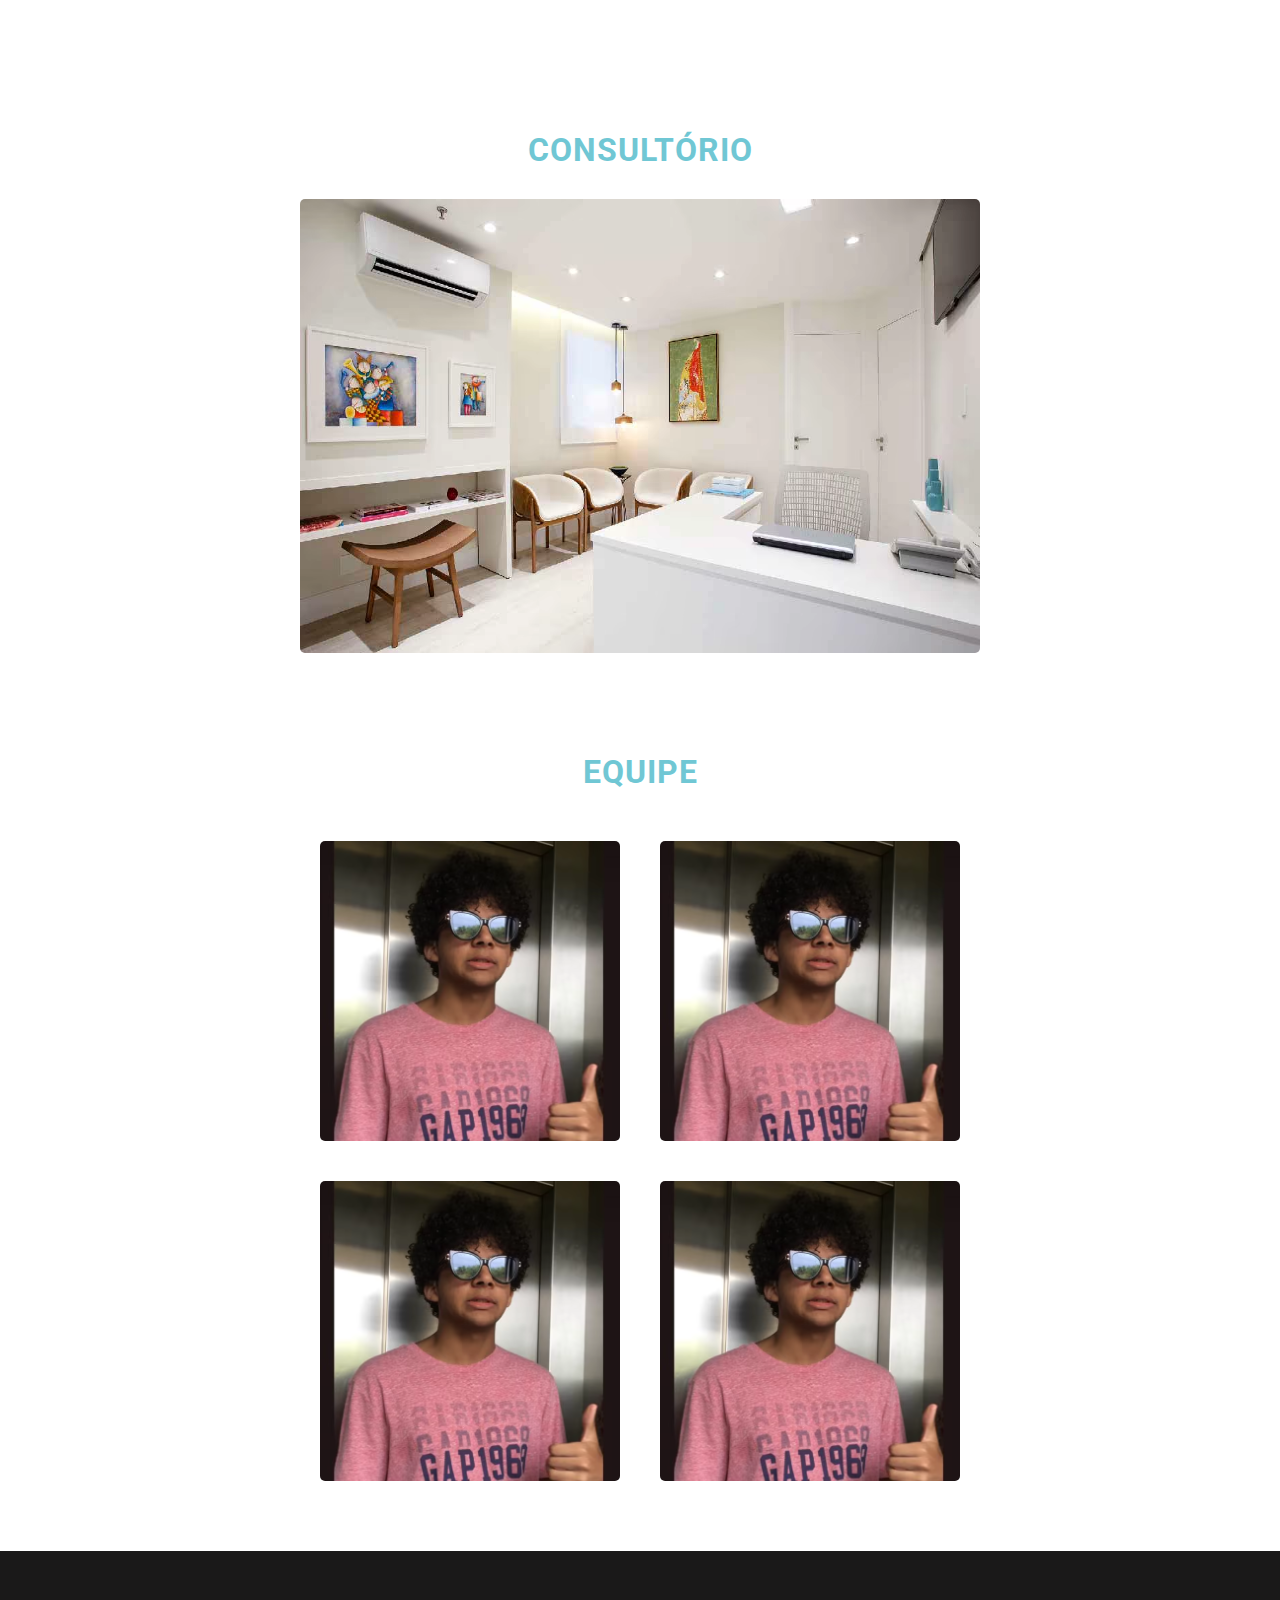
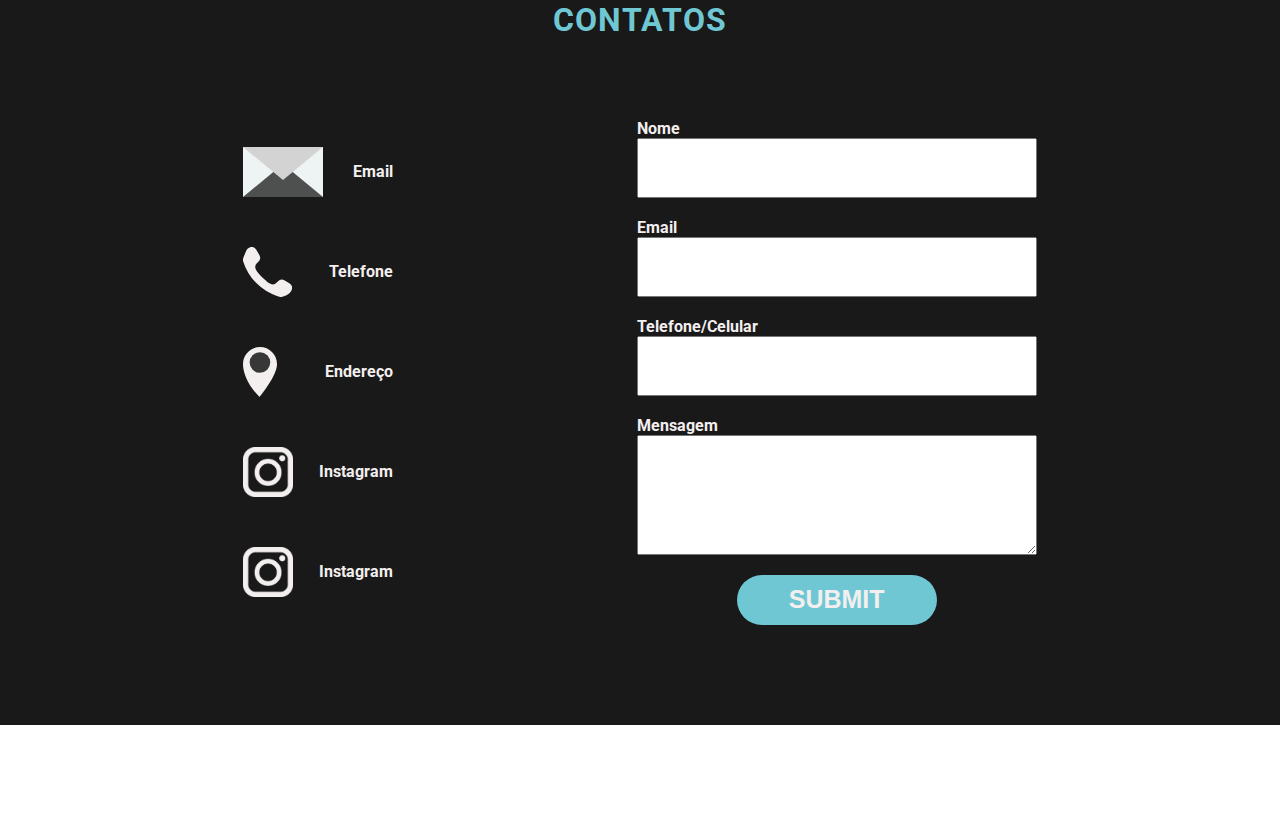
==== commit 8675cc6b: "insta logo de avif para png" ====
--- a/index.html
+++ b/index.html
@@ -344,11 +344,11 @@
                     <h4>Endereço</h4>
                 </a>
                 <a href="https://instatram.com/" class="contatos___container___redes-sociais___items">
-                    <img src="./img/insta_logo.avif" alt="logo instagram">
+                    <img src="./img/insta_logo.png" alt="logo instagram">
                     <h4>Instagram</h4>
                 </a>
                 <a href="https://instatram.com/" class="contatos___container___redes-sociais___items">
-                    <img src="./img/insta_logo.avif" alt="logo instagram">
+                    <img src="./img/insta_logo.png" alt="logo instagram">
                     <h4>Instagram</h4>
                 </a>
             </div>
